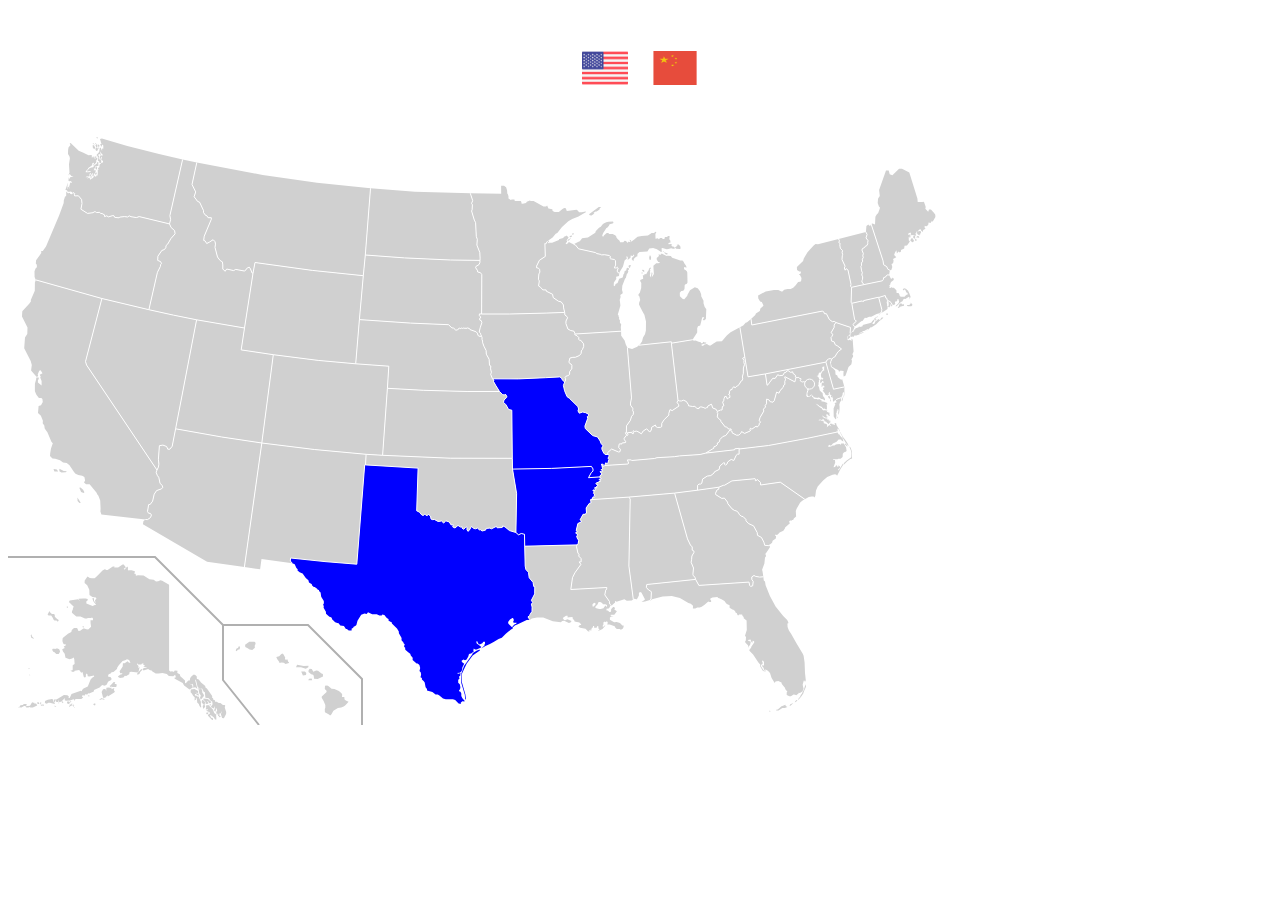
==== america.html @ b9404100 "initial commit" ====
<!DOCTYPE html>
<html lang="en">
<head>
    <meta charset="UTF-8">
    <meta http-equiv="X-UA-Compatible" content="IE=edge">
    <meta name="viewport" content="width=device-width, initial-scale=1.0">
    <title>Document</title>
    <style>
        .flag {
            height: 50px;
            width: 46px;
            margin: 10px;
        }

        .flag-container {
            text-align: center;
            padding: 25px;
        }
    </style>
</head>
<body>
    <div class="flag-container">
        <a href="america.html"><img src="united-states.png" class="flag" /></a> <a href="index.html"><img src="flag.png" class="flag" style="height: 36px;
        position: relative;
        top: -7px;" /></a>
        </div>
    <svg xmlns="http://www.w3.org/2000/svg" width="959" height="593">
        <title>Blank map of the United States, territories not included</title>
      <defs>
      <style type="text/css">
      .state {fill:#D0D0D0}                        /* default color for all states not specified below */
      .borders {stroke:#FFFFFF; stroke-width:1}    /* color and width of borders between states */
      .dccircle {display:yes}                      /* set display to yes to show the circle for the District of Columbia, or none to hide it */
      .separator1 {stroke:#B0B0B0; stroke-width:2} /* color and width of lines around Alaska and Hawaii */
      
      /* Individual states can be colored as follows:
      .ks,.mt,.pa {fill:#0000FF}
      .ca,.de {fill:#FF0000}
      In this example, Kansas, Montana and Pennsylvania are colored blue, and California and Delaware are colored red.
      Place this code in the empty space below. */
      
      .ar,.mo,.tx {fill: blue;}
      
      </style>
      </defs>
      
      <g class="state">
      
      <path class="al" d="m 643,467.4 .4,-7.3 -.9,-1.2 -1.7,-.7 -2.5,-2.8 .5,-2.9 48.8,-5.1 -.7,-2.2 -1.5,-1.5 -.5,-1.4 .6,-6.3 -2.4,-5.7 .5,-2.6 .3,-3.7 2.2,-3.8 -.2,-1.1 -1.7,-1 v -3.2 l -1.8,-1.9 -2.9,-6.1 -12.9,-45.8 -45.7,4 1.3,2 -1.3,67 4.4,33.2 .9,-.5 1.3,.1 .6,.4 .8,-.1 2,-3.8 v -2.3 l 1.1,-1.1 1.4,.5 3.4,6.4 v .9 l -3.3,2.2 3.5,-.4 4.9,-1.6 z">
      <title>Alabama</title></path>
      
      <!-- The scale of Alaska is 42% that of the contiguous United States, so its area is reduced to about 17.6%. The Islands of Four Mountains, Andreanof Islands, Rat Islands and Near Islands are not shown. -->
      <path class="ak" d="m 15.8,572 h 2.4 l .7,.7 -1,1.2 -1.9,.2 -2.5,1.3 -3.7,-.1 2.2,-.9 .3,-1.1 2.5,-.3 z m 8.3,-1.7 1.3,.5 h .9 l .5,1.2 .3,-.6 .9,.2 1.1,1.5 0,.5 -4.2,1.9 -2.4,-.1 -1,-.5 -1.1,.7 -2,0 -1.1,-1.4 4.7,-.5 z m 5.4,-.1 1,.1 .7,.7 v 1 l -1.3,.1 -.9,-1.1 z m 2.5,.3 1.3,-.1 -.1,1 -1.1,.6 z m .3,2.2 3.4,-.1 .2,1.1 -1.3,.1 -.3,-.5 -.8,.6 -.4,-.6 -.9,-.2 z m 166.3,7.6 2.1,.1 -1,1.9 -1.1,-.1 -.4,-.8 .5,-1.3 m -1.1,-2.9 .6,-1.3 -.2,-2.3 2.4,-.5 4.5,4.4 1.3,3.4 1.9,1.6 .3,5.1 -1.4,0 -1.3,-2.3 -3.1,-2.4 h -.6 l 1.1,2.8 1.7,.2 .2,2.1 -.9,.1 -4.1,-4.4 -.1,-.9 1.9,-1 0,-1 -.5,-.8 -1.6,-.6 -1.7,-1.3 1.4,.1 .5,-.4 -.6,-.9 -.6,.5 z m -3.6,-9.1 1.3,.1 2.4,2.5 -.2,.8 -.8,-.1 -.1,1.8 .5,.5 0,1.5 -.8,.3 -.4,1.2 -.8,-.4 -.4,-2.2 1.1,-1.4 -2.1,-2.2 .1,-1.2 z m 1.5,-1.5 1.9,.2 2.5,.1 3.4,3.2 -.2,.5 -1.1,.6 -1.1,-.2 -.1,-.7 -1.2,-1.6 -.3,.7 1,1.3 -.2,1.2 -.8,-.1 -1.3,.2 -.1,-1.7 -2.6,-2.8 z m -12.7,-8.9 .9,-.4 h 1.6 l .7,-.5 4.1,2.2 .1,1.5 -.5,.5 h -.8 l -1.4,-.7 1.1,1.3 1.8,0 .5,2 -.9,0 -2.2,-1.5 -1.1,-.2 .6,1.3 .1,.9 .8,-.6 1.7,1.2 1.3,-.1 -.2,.8 1.9,4.3 0,3.4 .4,2.1 -.8,.3 -1.2,-2 -.5,-1.5 -1.6,-1.6 -.2,-2.7 -.6,-1.7 h -.7 l .3,1.1 0,.5 -1.4,1 .1,-3.3 -1.6,-1.6 -1.3,-2.3 -1.2,-1.2 z m 7.2,-2.3 1.1,1.8 2.4,-.1 1,2.1 -.6,.6 2,3.2 v 1.3 l -1.2,.8 v .7 l -2,1.9 -.5,-1.4 -.1,-1.3 .6,-.7 v -1.1 l -1.5,-1.9 -.5,-3.7 -.9,-1.5 z m -56.7,-18.3 -4,4.1 v 1.6 l 2.1,-.8 .8,-1.9 2.2,-2.4 z m -31.6,16.6 0,.6 1.8,1.2 .2,-1.4 .6,.9 3.5,.1 .7,-.6 .2,-1.8 -.5,-.7 -1.4,0 0,-.8 .4,-.6 v -.4 l -1.5,-.3 -3.3,3.6 z m -8.1,6.2 1.5,5.8 h 2.1 l 2.4,-2.5 .3,1.2 6.3,-4 .7,-1 -1,-1.1 v -.7 l .5,-1.3 -.9,-.1 -2,1 0,-1.2 -2.7,-.6 -2.4,.3 -.2,3.4 -.8,-2 -1.5,-.1 -1,.6 z m -2.2,8.2 .1,-.7 2.1,-1.3 .6,.3 1.3,.2 1.3,1.2 -2.2,-.2 -.4,-.6 -1,.6 z m -5.2,3.3 -1.1,.8 1.5,1.4 .8,-.7 -.1,-1.3 z m -6.3,-7.9 1.4,.1 .4,.6 -1.8,.1 z m -13.9,11.9 v .5 l .7,.1 -.1,-.6 z m -.4,-3.2 -1,1 v .5 l .7,1.1 1,-1 -.7,-.1 z m -2,-.8 -.3,1 -1.3,.1 -.4,.2 0,1.3 -.5,.9 .6,0 .7,-.9 .8,-.1 .9,-1 .2,-1.3 z m -4.4,-2 -.2,1.8 1.4,.8 1.2,-.6 0,-1 1.7,-.3 -.1,-.6 -.9,-.2 -.7,.6 -.9,-.5 z m -4.9,-.1 1,.7 -.3,1.2 -1.4,-1.1 z m -4.2,1.3 1.4,.1 -.7,.8 z m -3.5,3 1.8,1.1 -1.7,.1 z m -25.4,-31.2 1.2,.6 -.8,.6 z m -.7,-6.3 .4,1.2 .8,-1.2 z m 24.3,-19.3 1.5,-.1 .9,.4 1.1,-.5 1.3,-.1 1.6,.8 .8,1.9 -.1,.9 -1.2,2 -2.4,-.2 -2.1,-1.8 -1,-.4 -1.1,-2 z m -21.1,-14.4 .1,1.9 2,2 v .5 l -.8,-.2 -1.7,-.8 -.3,-1.1 -.3,-1.6 z m 18.3,-23.3 v 1.2 l 1.9,1.8 h 2.3 l .6,1.1 v 1.6 l 2.1,1.9 1.8,1.2 -.1,.7 -.7,1.1 -1.4,-1.2 -2.1,.1 -.8,-.8 -.9,-2.1 -1.5,-2.2 -2.6,-.1 -1,-.7 1,-2.1 z m 16.8,-4.5 1,0 .1,1.1 h -1 z m 16.2,19.7 .9,.1 0,1.2 -1.7,-.5 z m 127.8,77.7 -1.2,.4 -.1,1.1 h 1.2 z m -157.6,-4.5 -1.3,-.4 -4.1,.6 -2.8,1.4 -.1,1.9 1.9,.7 1.5,-.9 1.7,-.1 4.7,1.4 .1,-1.3 -1.6,-1.1 z m 2.1,2.3 -.4,-1.4 1.2,.2 .1,1.4 1.8,0 .4,-2.5 .3,2.4 2.5,-.1 3.2,-3.3 .8,.1 -.7,1.3 1.4,.9 4.2,-.2 2.6,-1.2 1.4,-.1 .3,1.5 .6,-.5 .4,-1.4 5.9,.2 1.9,-1.6 -1.3,-1.1 .6,-1.2 2.6,.2 -.2,-1.2 2.5,.2 .7,-1.1 1.1,.2 4.6,-1.9 .2,-1.7 5.6,-2.4 2,-1.9 1.2,-.6 1.3,.8 2.3,-.9 1.1,-1.9 .5,-1.3 1.7,-.9 1.5,-.7 .4,-1.4 -1.1,-1.7 -2.2,-.2 -.2,-1.3 .8,-1.6 1.4,-.2 1.3,-1.5 1.9,-.1 3.4,-3.2 .4,-1.4 1.5,-2.3 3.8,-4.1 2.5,-.9 1.9,-.9 2.1,.8 1.4,2.6 -1.5,0 -1.4,-1.5 -3,2 -1.7,.1 -.2,3.1 -3.1,4.9 .6,2 2.3,0 -.6,1 -1.4,.1 -2.4,1.8 0,.9 1.9,1 3.4,-.6 1.4,-1.7 1.4,.1 3,-1.7 .5,-2.3 1.6,-.1 6.3,.8 1,-1.1 1,-4.5 -1.6,1.1 .6,-2.2 -1.6,-1.4 .8,-1.5 .1,1.5 3.4,0 .7,-1 1.6,-.1 -.3,1.7 1.9,.1 -1.9,1.3 4.1,1.1 -3.5,.4 -1.3,1.2 .9,1.4 4.6,-1.7 2.3,1.7 .7,-.9 .6,1.4 4,2.3 h 2.9 l 3.9,-.5 4.3,1.1 2,1.9 4.5,.4 1.8,-1.5 .8,2.4 -1.8,.7 1.2,1.2 7.4,3.8 1.4,2.5 5.4,4.1 3.3,-2 -.6,-2.2 -3.5,-2 3.1,1.2 .5,-.7 .9,1.3 0,2.7 2.1,-.6 2.1,1.8 -2.5,-9.8 1.2,1.3 1.4,6 2.2,2.5 2.4,-.4 1.8,3.5 h .9 l .6,5.6 3.4,.5 1.6,2.2 1.8,1.1 .4,2.8 -1.8,2.6 2.9,1.6 1.2,-2.4 -.2,3.1 -.8,.9 1.4,1.7 .7,-2.4 -.2,-1.2 .8,.2 .6,2.3 -1,1.4 .6,2.6 .5,.4 .3,-1.6 .7,.6 -.3,2 1.2,.2 -.4,.9 1.7,-.1 0,-1 h -1 l .1,-1.7 -.8,-.6 1.7,-.3 .5,-.8 0,-1.6 .5,1.3 -.6,1.8 1.2,3.9 1.8,.1 2.2,-4.2 .1,-1.9 -1.3,-4 -.1,-1.2 .5,-1.2 -.7,-.7 -1.7,.1 -2.5,-2 -1.7,0 -2,-1.4 -1.5,0 -.5,-1.6 -1.4,-.3 -.2,-1.5 -1,-.5 .1,-1.7 -5.1,-7.4 -1.8,-1.5 v -1.2 l -4.3,-3.5 -.7,-1.1 -1.6,-2 -1.9,-.6 0,-2.2 -1.2,-1.3 -1.7,-.7 -2.1,1.3 -1.6,2.1 -.4,2.4 -1.5,.1 -2.5,2.7 -.8,-.3 v -2.5 l -2.4,-2.2 -2.3,-2 -.5,-2 -2.5,-1.3 .2,-2.2 -2.8,-.1 -.7,1.1 -1.2,0 -.7,-.7 -1.2,.8 -1.8,-1.2 0,-85.8 -6.9,-4.1 -1.8,-.5 -2.2,1.1 -2.2,.1 -2.3,-1.6 -4.3,-.6 -5.8,-3.6 -5.7,-.4 -2,.5 -.2,-1.8 -1.8,-.7 1.1,-1 -.2,-.9 -3.2,-1.1 h -2.4 l -.4,.4 -.9,-.6 .1,-2.6 -.8,-.9 -2.5,2.9 -.8,-.1 v -.8 l 1.7,-.8 v -.8 l -1.9,-2.4 -1.1,-.1 -4.5,3.1 h -3.9 l .4,-.9 -1.8,-.1 -5.2,3.4 -1.8,0 -.6,-.8 -2.7,1.5 -3.6,3.7 -2.8,2.7 -1.5,1.2  -2.6,.1 -2.2,-.4 -2.3,-1.3 v 0 l -2.8,3.9 -.1,2.4 2.6,2.4 2.1,4.5 .2,5.3 2.9,2 3.4,.4 .7,.8 -1.5,2.3 .7,2.7 -1.7,-2.6 v -2.4 l -1.5,-.3 .1,1.2 .7,2.1 2.9,3.7 h -1.4 l -2.2,1.1 -6.2,-2.5 -.1,-2 1.4,-1.3 0,-1.4 -2.1,-.5 -2.3,.2 -4.8,.2 1.5,2.3 -1.9,-1.8 -8.4,1.2 -.8,1.5 4.9,4.7 -.8,1.4 -.3,2 -.7,.8 -.1,1.9 4.4,3.6 4.1,.2 4.6,1.9 h 2 l .8,-.6 3.8,.1 .1,-.8 1.2,1.1 .1,2 -2.5,-.1 .1,3.3 .5,3.2 -2.9,2.7 -1.9,-.1 -2,-.8 -1,.1 -3.1,2.1 -1.7,.2 -1.4,-2.8 -3.1,0 -2.2,2 -.5,1.8 -3.3,1.8 -5.3,4.3 -.3,3.1 .7,2.2 1,1.2 1,-.4 .9,1 -.8,.6 -1.5,.9 1.1,1.5 -2.6,1.1 .8,2.2 1.7,2.3 .8,4.1 4,1.5 2.6,-.8 1.7,-1.1 .5,2.1 .3,4.4 -1.9,1.4 0,4.4 -.6,.9 h -1.7 l 1.7,1.2 2.1,-.1 .4,-1 4.6,-.6 2,2.6 1.3,-.7 1.3,5.1 1,.5 1,-.7 .1,-2.4 .9,-1 .7,1.1 .2,1.6 1.6,.4 4.7,-1.2 .2,1.2 -2,1.1 -1.6,1.7 -2.8,7 -4.3,2 -1.4,1.5 -.3,1.4 -1,-.6 -9.3,3.3 -1.8,4.1 -1.3,-.4 .5,-1.1 -1.5,-1.4 -3.5,-.2 -5.3,3.2 -2.2,1.3 -2.3,0 -.5,2.4 z">
      <title>Alaska</title></path>
      
      <path class="az" d="m 139.6,387.6 3,-2.2 .8,-2.4 -1,-1.6 -1.8,-.2 -1.1,-1.6 1.1,-6.9 1.6,-.3 2.4,-3.2 1.6,-7 2.4,-3.6 4.8,-1.7 1.3,-1.3 -.4,-1.9 -2.3,-2.5 -1.2,-5.8 -1.4,-1.8 -1.3,-3.4 .9,-2.1 1.4,-3 .5,-2.9 -.5,-4.9 1,-13.6 3.5,-.6 3.7,1.4 1.2,2.7 h 2 l 2.4,-2.9 3.4,-17.5 46.2,8.2 40,6 -17.4,124.1 -37.3,-5.4 -64.2,-37.5 .5,-2.9 2,-1.8 z">
      <title>Arizona</title></path>
      <a href="arkansas.html">
      <path class="ar" d="m 584.2,367 .9,-2.2 1.2,.5 .7,-1 -.8,-.7 .3,-1.5 -1.1,-.9 .6,-1 -.1,-1.5 -1.1,-.1 .8,-.8 1.3,.8 .3,-1.4 -.4,-1.1 .1,-.7 2,.6 -.4,-1.5 1.6,-1.3 -.5,-.9 -1.1,.1 -.6,-.9 .9,-.9 1.6,-.2 .5,-.8 1.4,-.2 -.1,-.8 -.9,-.9 v -.5 h 1.5 l .4,-.7 -1.4,-1 -.1,-.6 -11.2,.8 2.8,-5.1 1.7,-1.5 v -2.2 l -1.6,-2.5 -39.8,2 -39.1,.7 4.1,24.4 -.7,39 2.6,2.3 2.8,-1.3 3.2,.8 .2,11.9 52.3,-1.3 1.2,-1.5 .5,-3 -1.5,-2.3 -.5,-2.2 .9,-.7 v -.8 l -1.7,-1.1 -.1,-.7 1.6,-.9 -1.2,-1.1 1.7,-7.1 3.4,-1.6 v -.8 l -1.1,-1.4 2.9,-5.4 h 1.9 l 1.5,-1.2 -.3,-5.2 3.1,-4.5 1.8,-.6 -.5,-3.1 z">
      <title>Arkansas</title></path></a>
      
      <path class="ca" d="m 69.4,365.6 3.4,5.2 -1.4,.1 -1.8,-1.9 z m 1.9,-9.8 1.8,4.1 2.6,1 .7,-.6 -1.3,-2.5 -2.6,-2.4 z m -19.9,-19 v 2.4 l 2,1.2 4.4,-.2 1,-1 -3.1,-.2 z m -5.9,.1 3.3,.5 1.4,2.2 h -3.8 z m 47.9,45.5 -1,-3 .2,-3 -.4,-7.9 -1.8,-4.8 -1.2,-1.4 -.6,-1.5 -7,-8.6 -3.6,.1 -2,-1.9 1.1,-1.8 -.7,-3.7 -2.2,-1.2 -3.9,-.6 -2.8,-1.3 -1.5,-1.9 -4.5,-6.6 -2.7,-2.2 -3.7,-.5 -3.1,-2.3 -4.7,-1.5 -2.8,-.3 -2.5,-2.5 .2,-2.8 .8,-4.8 1.8,-5.1 -1.4,-1.6 -4,-9.4 -2.7,-3.7 -.4,-3 -1.6,-2.3 .2,-2.5 -2,-5 -2.9,-2.7 .6,-7.1 2.4,-.8 1.8,-3.1 -.4,-3.2 -1,-.9 h -2.5 l -2.5,-3.3 -1.5,-3.5 v -7.5 l 1.2,-4.2 .2,-2.1 2.5,.2 -.1,1.6 -.8,.7 v 2.5 l 3.7,3.2 v -4.7 l -1.4,-3.4 .5,-1.1 -1,-1.7 2.8,-1.5 -1.9,-3 -1.4,.5 -1.5,3.8 .5,1.3 -.8,1 -.9,-.1 -5.4,-6.1 .7,-5.6 -1.1,-3.9 -6.5,-12.8 .8,-10.7 2.3,-3.6 .2,-6.4 -5.5,-11.1 .3,-5.2 6.9,-7.5 1.7,-2.4 -.1,-1.4 4,-9.2 .1,-8.4 .9,-2.5 66.1,18.6 -16.4,63.1 1.1,3.5 70.4,105 -.9,2.1 1.3,3.4 1.4,1.8 1.2,5.8 2.3,2.5 .4,1.9 -1.3,1.3 -4.8,1.7 -2.4,3.6 -1.6,7 -2.4,3.2 -1.6,.3 -1.1,6.9 1.1,1.6 1.8,.2 1,1.6 -.8,2.4 -3,2.2 -2.2,-.1 z">
      <title>California</title></path>
      
      <path class="co" d="m 374.6,323.3 -16.5,-1 -51.7,-4.8 -52.6,-6.5 11.5,-88.3 44.9,5.7 37.5,3.4 33.1,2.4 -1.4,22.1 z">
      <title>Colorado</title></path>
      
      <path class="ct" d="m 873.5,178.9 .4,-1.1 -3.2,-12.3 -.1,-.3 -14.9,3.4 v .7 l -.9,.3 -.5,-.7 -10.5,2.4 2.8,16.3 1.8,1.5 -3.5,3.4 1.7,2.2 5.4,-4.5 1.7,-1.3 h .8 l 2.4,-3.1 1.4,.1 2.9,-1.1 h 2.1 l 5.3,-2.7 2.8,-.9 1,-1 1.5,.5 z">
      <title>Connecticut</title></path>
      
      <path class="de" d="m 822.2,226.6 -1.6,.3 -1.5,1.1 -1.2,2.1 7.6,27.1 10.9,-2.3 -2.2,-7.6 -1.1,.5 -3.3,-2.6 -.5,-1.7 -1.8,-1 -.2,-3.7 -2.1,-2.2 -1.1,-.8 -1.2,-1.1 -.4,-3.2 .3,-2.1 1,-2.2 z">
      <title>Delaware</title></path>
      
      <path class="fl" d="m 751.7,445.1 -4,-.7 -1.7,-.9 -2.2,1.4 v 2.5 l 1.4,2.1 -.5,4.3 -2.1,.6 -1,-1.1 -.6,-3.2 -50.1,3.3 -3.3,-6 -48.8,5.1 -.5,2.9 2.5,2.8 1.7,.7 .9,1.2 -.4,7.3 -1.1,.6 .5,.4 1,-.3 .7,-.8 10.5,-2.7 9.2,-.5 8.1,1.9 8.5,5 2.4,.8 2.2,2 -.1,2.7 h 2.4 l 1.9,-1 2.5,.1 2,-.8 2.9,-2 3.1,-2.9 1.1,-.4 .6,.5 h 1.4 l .5,-.8 -.5,-1.2 -.6,-.6 .2,-.8 2,-1.1 5,-.4 .8,1 1,.1 2.3,1 3,1.8 1.2,1.7 1.1,1.2 2.8,1.4 v 2.4 l 2.8,1.9 1,.1 1.6,1.4 .7,1.6 1,.2 .8,2.1 .7,.6 1,-1.1 2.9,.1 .5,1.4 1.1,.9 v 1.3 l 2.9,2.2 .2,9.6 -1.8,5.8 1,1.2 -.2,3.4 -.8,1.4 .7,1.2 2.3,2.3 .3,1.5 .8,1 -.4,-1.9 1.3,-.6 .8,-3.6 -3,-1.2 .1,-.6 2.6,-.4 .9,2.6 1.1,.6 .1,-2 1.1,.3 .6,.8 -.1,.7 -2.9,4.2 -.2,1.1 -1.7,1.9 v 1.1 l 3.7,3.8 5.3,7.9 1.8,2.1 v 1.8 l 2.8,4.6 2.3,.6 .7,-1.2 -2.1,.3 -3,-4.5 .2,-1.4 1.5,-.8 v -1.5 l -.6,-1.3 .9,-.9 .4,.9 .7,.5 v 4 l -1.2,-.6 -.8,.9 1.4,1.6 1,2.6 1.2,-.6 2.3,1.2 2.1,2.2 1.6,5.1 3.1,4.8 .8,-1.3 2.8,-.5 3.2,1.3 .3,1.7 3.3,3.8 .1,1.1 2.2,2.7 -.7,.5 v 2.7 l 2.7,1.4 h 1.5 l 2.7,-1.8 1.5,.3 1.1,.4 2.3,-1.7 .2,-.7 1.2,.3 2.4,-1.7 1.3,-2.3 -.7,-3.2 -.2,-1.3 1.1,-4 .6,-.2 .6,1.6 .8,-1.8 -.8,-7.2 -.4,-10.5 -1,-6.8 -.7,-1.7 -6.6,-11.1 -5.2,-9.1 -2.2,-3.3 -1.3,-3.6 -.2,-3.4 .9,-.3 v -.9 l -1.1,-2.2 -4,-4 -7.6,-9.7 -5.7,-10.4 -4.3,-10.7 -.6,-3.7 -1.2,-1 -.5,-3.8 z m 9.2,134.5 1.7,-.1 -.7,-1 z m 7.3,-1.1 v -.7 l 1.6,-.2 3.7,-3.3 1.5,-.6 2.4,-.9 .3,1.3 1.7,.8 -2.6,1.2 h -2.4 l -3.9,2.5 z m 17.2,-7.6 -3,1.4 -1,1.3 1.1,.1 z m 3.8,-2.9 -1.1,.3 -1.4,2 1.1,-.2 1.5,-1.6 z m 8.3,-15.7 -1.7,5.6 -.8,1 -1,2.6 -1.2,1.6 -.7,1.7 -1.9,2.2 v .9 l 2.7,-2.8 2.4,-3.5 .6,-2 2.1,-4.9 z">
      <title>Florida</title></path>
      
      <path class="ga" d="m 761.8,414.1 v 1.4 l -4.2,6.2 -1.2,.2 1.5,.5 v 2 l -.9,1.1 -.6,6 -2.3,6.2 .5,2 .7,5.1 -3.6,.3 -4,-.7 -1.7,-.9 -2.2,1.4 v 2.5 l 1.4,2.1 -.5,4.3 -2.1,.6 -1,-1.1 -.6,-3.2 -50.1,3.3 -3.3,-6 -.7,-2.2 -1.5,-1.5 -.5,-1.4 .6,-6.3 -2.4,-5.7 .5,-2.6 .3,-3.7 2.2,-3.8 -.2,-1.1 -1.7,-1 v -3.2 l -1.8,-1.9 -2.9,-6.1 -12.9,-45.8 22.9,-2.9 21.4,-3 -.1,1.9 -1.9,1 -1.4,3.2 .2,1.3 6.1,3.8 2.6,-.3 3.1,4 .4,1.7 4.2,5.1 2.6,1.7 1.4,.2 2.2,1.6 1.1,2.2 2,1.6 1.8,.5 2.7,2.7 .1,1.4 2.6,2.8 5,2.3 3.6,6.7 .3,2.7 3.9,2.1 2.5,4.8 .8,3.1 4.2,.4 z">
      <title>Georgia</title></path>
      
      <!-- Hawaii is shown in the same scale as the contiguous United States. The Northwestern Hawaiian Islands are not shown. -->
      <path class="hi" d="m 317,553.7 -.2,3.2 1.7,1.9 .1,1.2 -4.8,4.5 -.1,1.2 1.9,3.2 1.7,4.2 v 2.6 l -.5,1.2 .1,3.4 4.1,2.1 1.1,1.1 1.2,-1.1 2.1,-3.6 4.5,-2.9 3.3,-.5 2.5,-1 1.7,-1.2 3.2,-3.5 -2.8,-1.1 -1.4,-1.4 .1,-1.7 -.5,-.6 h -2 l .2,-2.5 -.7,-1.2 -2.6,-2.3 -4.5,-1.9 -2.8,-.2 -3.3,-2.7 -1.2,-.6 z m -15.3,-17 -1.1,1.5 -.1,1.7 2.7,2.4 1.9,.5 .6,1 .4,3 3.6,.2 5.3,-2.6 -.1,-2.5 -1.4,-.5 -3.5,-2.6 -1.8,-.3 -2.9,1.3 -1.5,-2.7 z m -1.5,11.5 .9,-1.4 2.5,-.3 .6,1.8 z m -7,-8.7 1.7,4 3.1,-.6 .3,-2 -1.4,-1.5 z m -4.1,-6.7 -1.1,2.4 h 5 l 4.8,1.6 2.5,-1.6 .2,-1.5 -4.8,.2 z m -16,-10.6 -1.9,2.1 -2.9,.6 .8,2.2 2.2,2.8 .1,1 2.1,-.3 2.3,.1 1.7,1.2 3.5,-.8 v -.7 l -1,-.8 -.5,-2.1 -.8,-.3 -.5,1 -1.2,-1.3 .2,-1.4 -1.8,-3.3 -1.1,-.7 z m -31.8,-12.4 -4.2,2.9 .2,2.3 2.4,1.2 1.9,1.3 2.7,.4 2.6,-2.2 -.2,-1.9 .8,-1.7 v -1.4 l -1,-.9 z m -10.8,4.8 -.3,1.2 -1.9,.9 -.6,1.8 1,.8 1.1,-1.5 1.9,-.6 .4,-2.6 z">
      <title>Hawaii</title></path>
      
      <path class="id" d="m 165.3,183.1 -24.4,-5.4 8.5,-37.3 2.9,-5.8 .4,-2.1 .8,-.9 -.9,-2 -2.9,-1.2 .2,-4.2 4,-5.8 2.5,-.8 1.6,-2.3 -.1,-1.6 1.8,-1.6 3.2,-5.5 4.2,-4.8 -.5,-3.2 -3.5,-3.1 -1.6,-3.6 1.1,-4.3 -.7,-4 12.7,-56.1 14.2,3 -4.8,22 3.7,7.4 -1.6,4.8 3.6,4.8 1.9,.7 3.9,8.3 v 2.1 l 2.3,3 h .9 l 1.4,2.1 h 3.2 v 1.6 l -7.1,17 -.5,4.1 1.4,.5 1.6,2.6 2.8,-1.4 3.6,-2.4 1.9,1.9 .5,2.5 -.5,3.2 2.5,9.7 2.6,3.5 2.3,1.4 .4,3 v 4.1 l 2.3,2.3 1.6,-2.3 6.9,1.6 2.1,-1.2 9,1.7 2.8,-3.3 1.8,-.6 1.2,1.8 1.6,4.1 .9,.1 -8.5,54.8 -47.9,-8.2 z">
      <title>Idaho</title></path>
      
      <path class="il" d="m 623.5,265.9 -1,5.2 v 2 l 2.4,3.5 v .7 l -.3,.9 .9,1.9 -.3,2.4 -1.6,1.8 -1.3,4.2 -3.8,5.3 -.1,7 h -1 l .9,1.9 v .9 l -2.2,2.7 .1,1.1 1.5,2.2 -.1,.9 -3.7,.6 -.6,1.2 -1.2,-.6 -1,.5 -.4,3.3 1.7,1.8 -.4,2.4 -1.5,.3 -6.9,-3 -4,3.7 .3,1.8 h -2.8 l -1.4,-1.5 -1.8,-3.8 v -1.9 l .8,-.6 .1,-1.3 -1.7,-1.9 -.9,-2.5 -2.7,-4.1 -4.8,-1.3 -7.4,-7.1 -.4,-2.4 2.8,-7.6 -.4,-1.9 1.2,-1.1 v -1.3 l -2.8,-1.5 -3,-.7 -3.4,1.2 -1.3,-2.3 .6,-1.9 -.7,-2.4 -8.6,-8.4 -2.2,-1.5 -2.5,-5.9 -1.2,-5.4 1.4,-3.7 .7,-.7 .1,-2.3 -.7,-.9 1,-1.5 1.8,-.6 .9,-.3 1,-1.2 v -2.4 l 1.7,-2.4 .5,-.5 .1,-3.5 -.9,-1.4 -1,-.3 -1.1,-1.6 1,-4 3,-.8 h 2.4 l 4.2,-1.8 1.7,-2.2 .1,-2.4 1.1,-1.3 1.3,-3.2 -.1,-2.6 -2.8,-3.5 h -1.2 l -.9,-1.1 .2,-1.6 -1.7,-1.7 -2.5,-1.3 .5,-.6 45.9,-2.8 .1,4.6 3.4,4.6 1.2,4.1 1.6,3.2 z">
      <title>Illinois</title></path>
      
      <path class="in" d="m 629.2,214.8 -5.1,2.3 -4.7,-1.4 4.1,50.2 -1,5.2 v 2 l 2.4,3.5 v .7 l -.3,.9 .9,1.9 -.3,2.4 -1.6,1.8 -1.3,4.2 -3.8,5.3 -.1,7 h -1 l .9,1.9 1.1,.8 .6,-1 -.7,-1.7 4.6,-.5 .2,1.2 1.1,.2 .4,-.9 -.6,-1.3 .3,-.8 1.3,.8 1.7,-.4 1.7,.6 3.4,2.1 1.8,-2.8 3.5,-2.2 3,3.3 1.6,-2.1 .3,-2.7 3.8,-2.3 .2,1.3 1.9,1.2 3,-.2 1.2,-.7 .1,-3.4 2.5,-3.7 4.6,-4.4 -.1,-1.7 1.2,-3.8 2.2,1 6.7,-4.5 -.4,-1.7 -1.5,-2.1 1,-1.9 -6.6,-57.2 -.1,-1.4 -32.4,3.4 z">
      <title>Indiana</title></path>
      
      <path class="ia" d="m 556.9,183 2.1,1.6 .6,1.1 -1.6,3.3 -.1,2.5 2,5.5 2.7,1.5 3.3,.7 1.3,2.8 -.5,.6 2.5,1.3 1.7,1.7 -.2,1.6 .9,1.1 h 1.2 l 2.8,3.5 .1,2.6 -1.3,3.2 -1.1,1.3 -.1,2.4 -1.7,2.2 -4.2,1.8 h -2.4 l -3,.8 -1,4 1.1,1.6 1,.3 .9,1.4 -.1,3.5 -.5,.5 -1.7,2.4 v 2.4 l -1,1.2 -.9,.3 -1.8,.6 -1,1.5 .7,.9 -.1,2.3 -.7,.7 -1.5,-.8 -1.1,-1.1 -.6,-1.6 -1.7,-1.3 -14.3,.8 -27.2,1.2 -25.9,-.1 -1.8,-4.4 .7,-2.2 -.8,-3.3 .2,-2.9 -1.3,-.7 -.4,-6.1 -2.8,-5 -.2,-3.7 -2.2,-4.3 -1.3,-3.7 v -1.4 l -.6,-1.7 v -2.3 l -.5,-.9 -.7,-1.7 -.3,-1.3 -1.3,-1.2 1,-4.3 1.7,-5.1 -.7,-2 -1.3,-.4 -.4,-1.6 1,-.5 .1,-1.1 -1.3,-1.5 .1,-1.6 2.2,.1 h 28.2 l 36.3,-.9 18.6,-.7 z">
      <title>Iowa</title></path>
      
      <path class="ks" d="m 459.1,259.5 -43.7,-1.2 -36,-2 -4.8,67 67.7,2.9 62,.1 -.5,-48.1 -3.2,-.7 -2.6,-4.7 -2.5,-2.5 .5,-2.3 2.7,-2.6 .1,-1.2 -1.5,-2.1 -.9,1 -2,-.6 -2.9,-3 z">
      <title>Kansas</title></path>
      
      <path class="ky" d="m 692.1,322.5 -20.5,1.4 -5.2,.8 -17.4,1 -2.6,.8 -22.6,2 -.7,-.6 h -3.7 l 1.2,3.2 -.6,.9 -23.3,1.5 1,-2.7 1.4,.9 .7,-.4 1.2,-4.1 -1,-1 1,-2 .2,-.9 -1.3,-.8 -.3,-1.8 4,-3.7 6.9,3 1.5,-.3 .4,-2.4 -1.7,-1.8 .4,-3.3 1,-.5 1.2,.6 .6,-1.2 3.7,-.6 .1,-.9 -1.5,-2.2 -.1,-1.1 2.2,-2.7 0,-.9 1.1,.8 .6,-1 -.7,-1.7 4.6,-.5 .2,1.2 1.1,.2 .4,-.9 -.6,-1.3 .3,-.8 1.3,.8 1.7,-.4 1.7,.6 3.4,2.1 1.8,-2.8 3.5,-2.2 3,3.3 1.6,-2.1 .3,-2.7 3.8,-2.3 .2,1.3 1.9,1.2 3,-.2 1.2,-.7 .1,-3.4 2.5,-3.7 4.6,-4.4 -.1,-1.7 1.2,-3.8 2.2,1 6.7,-4.5 -.4,-1.7 -1.5,-2.1 1,-1.9 1.3,.5 2.2,.1 1.9,-.8 2.9,1.2 2.2,3.4 v 1 l 4.1,.7 2.3,-.2 1.9,2.1 2.2,.2 v -1 l 1.9,-.8 3,.8 1.2,.8 1.3,-.7 h .9 l .6,-1.7 3.4,-1.8 .5,.8 .8,2.9 3.5,1.4 1.2,2.1 -.1,1.1 .6,1 -.6,3.6 1.9,1.6 .8,1.1 1,.6 -.1,.9 4.4,5.6 h 1.4 l 1.5,1.8 1.2,.3 1.4,-.1 -4.9,6.6 -2.9,1 -3,3 -.4,2.2 -2.1,1.3 -.1,1.7 -1.4,1.4 -1.8,.5 -.5,1.9 -1,.4 -6.9,4.2 z m -98,11.3 -.7,-.7 .2,-1 h 1.1 l .7,.7 -.3,1 z">
      <title>Kentucky</title></path>
      
      <path class="la" d="m 602.5,472.8 -1.2,-1.8 .3,-1.3 -4.8,-6.8 .9,-4.6 1,-1.4 .1,-1.4 -36,2 1.7,-11.9 2.4,-4.8 6,-8.4 -1.8,-2.5 h 2 v -3.3 l -2.4,-2.5 .5,-1.7 -1.2,-1 -1.6,-7.1 .6,-1.4 -52.3,1.3 .5,19.9 .7,3.4 2.6,2.8 .7,5.4 3.8,4.6 .8,4.3 h 1 l -.1,7.3 -3.3,6.4 1.3,2.3 -1.3,1.5 .7,3 -.1,4.3 -2.2,3.5 -.1,.8 -1.7,1.2 1,1.8 1.2,1.1 1.6,-1.3 5.3,-.9 6.1,-.1 9.6,3.8 8,1 1.5,-1.4 1.8,-.2 4.8,2.2 1.6,-.4 1.1,-1.5 -4.2,-1.8 -2.2,1 -1.1,-.2 -1.4,-2 3.3,-2.2 1.6,-.1 v 1.7 l 1.5,-.1 3.4,-.3 .4,2.3 1.1,.4 .6,1.9 4.8,1 1.7,1.6 v .7 h -1.2 l -1.5,1.7 1.7,1.2 5.4,1 2.7,2.8 4.4,-1 -3.7,.2 -.1,-.6 2.8,-.7 .2,-1.8 1.2,-.3 v -1.4 l 1.1,.1 v 1.6 l 2.5,.1 .8,-1.9 .9,.3 .2,2.5 1.2,.2 -1.8,2 2.6,-.9 2,-1.1 2.9,-3.3 h -.7 l -1.3,1.2 -.4,-.1 -.5,-.8 .9,-1.2 v -2.3 l 1.1,-.8 .7,.7 1,-.8 1,-.1 .6,1.3 -.6,1.9 h 2.4 l 5.1,1.7 .5,1.3 1.6,1.4 2.8,.1 1.3,.7 1.8,-1 .9,-1.7 v -1.7 h -1.4 l -1.2,-1.4 -1.1,-1.1 -3.2,-.9 -2.6,.2 -4.2,-2.4 v -2.3 l 1.3,-1 2.4,.6 -3.1,-1.6 .2,-.8 h 3.6 l 2.6,-3.5 -2.6,-1.8 .8,-1.5 -1.2,-.8 h -.8 l -2,2.1 v 2.1 l -.6,.7 -1.1,-.1 -1.6,-1.4 h -1.3 v -1.5 l .6,-.7 .8,.7 1.7,-1.6 .7,-1.6 .8,-.3 z m -10.3,-2.7 1.9,1 .8,1.1 2.5,.1 1.5,.8 .2,1.4 -.4,.6 -.9,-1.5 -1.4,1.2 -.9,1.4 -2.8,.8 -1.6,.1 -3.7,-1 .1,-1.7 2,-2 1.1,-2.4 z m -4.7,1.2 v 1.1 l -1.8,2 h -1.2 v -2.2 l 1.6,-1.5 z">
      <title>Louisiana</title></path>
      
      <path class="me" d="m 875,128.7 .6,4 3.2,2 .8,2.2 2.3,1.4 1.4,-.3 1,-3 -.8,-2.9 1.6,-.9 .5,-2.8 -.6,-1.3 3.3,-1.9 -2.2,-2.3 .9,-2.4 1.4,-2.2 .5,3.2 1.6,-2 1.3,.9 1.2,-.8 v -1.7 l 3.2,-1.3 .3,-2.9 2.5,-.2 2.7,-3.7 v -.7 l -.9,-.5 -.1,-3.3 .6,-1.1 .2,1.6 1,-.5 -.2,-3.2 -.9,.3 -.1,1.2 -1.2,-1.4 .9,-1.4 .6,.1 1.1,-.4 .5,2.8 2,-.3 2.9,.7 v -1 l -1.1,-1.2 1.3,.1 .1,-2.3 .6,.8 .3,1.9 2.1,1.5 .2,-1 .9,-.2 -.3,-.8 .8,-.6 -.1,-1.6 -1.6,-.2 -2,.7 1.4,-1.6 .7,-.8 1.3,-.2 .4,1.3 1.7,1.6 .4,-2.1 2.3,-1.2 -.9,-1.3 .1,-1.7 1.1,.5 h .7 l 1.7,-1.4 .4,-2.3 2.2,.3 .1,-.7 .2,-1.6 .5,1.4 1.5,-1 2.3,-4.1 -.1,-2.2 -1.4,-2 -3,-3.2 h -1.9 l -.8,2.2 -2.9,-3 .3,-.8 v -1.5 l -1.6,-4.5 -.8,-.2 -.7,.4 h -4.8 l -.3,-3.6 -8.1,-26 -7.3,-3.7 -2.9,-.1 -6.7,6.6 -2.7,-1 -1,-3.9 h -2.7 l -6.9,19.5 .7,6.2 -1.7,2.4 -.4,4.6 1.3,3.7 .8,.2 v 1.6 l -1.6,4.5 -1.5,1.4 -1.3,2.2 -.4,7.8 -2.4,-1 -1.5,.4 z m 34.6,-24.7 -1,.8 v 1.3 l .7,-.8 .9,.8 .4,-.5 1.1,.2 -1,-.8 .4,-.8 z m -1.7,2.6 -1,1.1 .5,.4 -.1,1 h 1.1 v -1.8 z m -3,-1.6 .9,1.3 1,.5 .3,-1 v -1.8 l -1.3,-.7 -.4,1.2 z m -1,5 -1.7,-1.7 1.6,-2.4 .8,.3 .2,1.1 1,.8 v 1.1 l -1,1 z">
      <title>Maine</title></path>
      
      <path class="md" d="m 822.9,269.3 0,-1.7 h -.8 l 0,1.8 z m 11.8,-3.9 1.2,-2.2 .1,-2.5 -.6,-.6 -.7,.9 -.2,2.1 -.8,1.4 -.3,1.1 -4.6,1.6 -.7,.8 -1.3,.2 -.4,.9 -1.3,.6 -.3,-2.5 .4,-.7 -.8,-.5 .2,-1.5 -1.6,1 v -2 l 1.2,-.3 -1.9,-.4 -.7,-.8 .4,-1.3 -.8,-.6 -.7,1.6 .5,.8 -.7,.6 -1.1,.5 -2,-1 -.2,-1.2 -1,-1.1 -1.4,-1.7 1.5,-.8 -1,-.6 v -.9 l .6,-1 1.7,-.3 -1.4,-.6 -.1,-.7 -1.3,-.1 -.4,1.1 -.6,.3 .1,-3.4 1,-1 .8,.7 .1,-1.6 -1,-.9 -.9,1.1 -1,1.4 -.6,-1 .2,-2.4 .9,-1 .9,.9 1.2,-.7 -.4,-1.7 -1,1 -.9,-2.1 -.2,-1.7 1.1,-2.4 1.1,-1.4 1.4,-.2 -.5,-.8 .5,-.6 -.3,-.7 .2,-2.1 -1.5,.4 -.8,1.1 1,1.3 -2.6,3.6 -.9,-.4 -.7,.9 -.6,2.2 -1.8,.5 1.3,.6 1.3,1.3 -.2,.7 .9,1.2 -1.1,1 .5,.3 -.5,1.3 v 2.1 l -.5,1.3 .9,1.1 .7,3.4 1.3,1.4 1.6,1.4 .4,2.8 1.6,2 .4,1.4 v 1 h -.7 l -1.5,-1.2 -.4,.2 -1.2,-.2 -1.7,-1.4 -1.4,-.3 -1,.5 -1.2,-.3 -.4,.2 -1.7,-.8 -1,-1 -1,-1.3 -.6,-.2 -.8,.7 -1.6,1.3 -1.1,-.8 -.4,-2.3 .8,-2.1 -.3,-.5 .3,-.4 -.7,-1 1,-.1 1,-.9 .4,-1.8 1.7,-2.6 -2.6,-1.8 -1,1.7 -.6,-.6 h -1 l -.6,-.1 -.4,-.4 .1,-.5 -1.7,-.6 -.8,.3 -1.2,-.1 -.7,-.7 -.5,-.2 -.2,-.7 .6,-.8 v -.9 l -1.2,-.2 -1,-.9 -.9,.1 -1.6,-.3 -.9,-.4 .2,-1.6 -1,-.5 -.2,-.7 h -.7 l -.8,-1.2 .2,-1 -2.6,.4 -2.2,-1.6 -1.4,.3 -.9,1.4 h -1.3 l -1.7,2.9 -3.3,.4 -1.9,-1 -2.6,3.8 -2.2,-.3 -3.1,3.9 -.9,1.6 -1.8,1.6 -1.7,-11.4 60.5,-11.8 7.6,27.1 10.9,-2.3 0,5.3 -.1,3.1 -1,1.8 z m -13.4,-1.8 -1.3,.9 .8,1.8 1.7,.8 -.4,-1.6 z">
      <title>Maryland</title></path>
      
      <path class="ma" d="m 899.9,174.2 h 3.4 l .9,-.6 .1,-1.3 -1.9,-1.8 .4,1 -1.5,1.5 h -2.3 l .1,.8 z m -9,1.8 -1.2,-.6 1,-.8 .6,-2.1 1.2,-1 .8,-.2 .6,.9 1.1,.2 .6,-.6 .5,1.9 -1.3,.3 -2.8,.7 z m -34.9,-23.4 18.4,-3.8 1,-1.5 .3,-1.7 1.9,-.6 .5,-1.1 1.7,-1.1 1.3,.3 1.7,3.3 1,.4 1.1,-1.3 .8,1.3 v 1.1 l -3,2.4 .2,.8 -.9,1 .4,.8 -1.3,.3 .9,1.2 -.8,.7 .6,1 .9,-.2 .3,-.8 1.1,.6 h 1.8 l 2.5,2.6 .2,2.6 1.8,.1 .8,1.1 .6,2 1,.7 h 1.9 l 1.9,-.1 .8,-.9 1.6,-1.2 1.1,-.3 -1.2,-2.1 -.3,.9 -1.5,-3.6 h -.8 l -.4,.9 -1.2,-1 1.3,-1.1 1.8,.4 2.3,2.1 1.3,2.7 1.2,3.3 -1,2.8 v -1.8 l -.7,-1 -3.5,2.3 -.9,-.3 -1.6,1 -.1,1.2 -2.2,1.2 -2,2.1 -2,1.9 h -1.2 l 3.3,-3.3 .5,-1.9 -.5,-.6 -.3,-1.3 -.9,-.1 -.1,1.3 -1,1.2 h -1.2 l -.3,1.1 .4,1.2 -1.2,1.1 -1.1,-.2 -.4,1 -1.4,-3 -1.3,-1.1 -2.6,-1.3 -.6,-2.2 h -.8 l -.7,-2.6 -6.5,2 -.1,-.3 -14.9,3.4 v .7 l -.9,.3 -.5,-.7 -10.5,2.4 -.7,-1 .5,-15 z">
      <title>Massachusetts</title></path>
      
      <path class="mi" d="m 663.3,209.8 .1,1.4 21.4,-3.5 .5,-1.2 3.9,-5.9 v -4.3 l .8,-2.1 2.2,-.8 2,-7.8 1,-.5 1,.6 -.2,.6 -1.1,.8 .3,.9 .8,.4 1.9,-1.4 .4,-9.8 -1.6,-2.3 -1.2,-3.7 v -2.5 l -2.3,-4.4 v -1.8 l -1.2,-3.3 -2.3,-3 -2.9,-1 -4.8,3 -2.5,4.6 -.2,.9 -3,3.5 -1.5,-.2 -2.9,-2.8 -.1,-3.4 1.5,-1.9 2,-.2 1.2,-1.7 .2,-4 .8,-.8 1.1,-.1 .9,-1.7 -.2,-9.6 -.3,-1.3 -1.2,-1.2 -1.7,-1 -.1,-1.8 .7,-.6 1.8,.8 -.3,-1.7 -1.9,-2.7 -.7,-1.6 -1.1,-1.1 h -2.2 l -8.1,-2.9 -1.4,-1.7 -3.1,-.3 -1.2,.3 -4.4,-2.3 h -1.4 l .5,1 -2.7,-.1 .1,.6 .6,.6 -2.5,2.1 .1,1.8 1.5,2.3 1.5,.2 v .6 l -1.5,.5 -2.1,-.1 -2.8,2.5 .1,2.5 .4,5.8 -2.2,3.4 .8,-4.5 -.8,-.6 -.9,5.3 -1,-2.3 .5,-2.3 -.5,-1 .6,-1.3 -.6,-1.1 1,-1 v -1.2 l -1.3,.6 -1.3,3.1 -.7,.7 -1.3,2.4 -1.7,-.2 -.1,1.2 h -1.6 l .2,1.5 .2,2 -3,1.2 .1,1.3 1,1.7 -.1,5.2 -1.3,4.4 -1.7,2.5 1.2,1.4 .8,3.5 -1,2.5 -.2,2.1 1.7,3.4 2.5,4.9 1.2,1.9 1.6,6.9 -.1,8.8 -.9,3.9 -2,3.2 -.9,3.7 -2,3 -1.2,1 z m -95.8,-96.8 3,3.8 17,3.8 1.4,1 4,.8 .7,.5 2.8,-.2 4.9,.8 1.4,1.5 -1,1 .8,.8 3.8,.7 1.2,1.2 .1,4.4 -1.3,2.8 2,.1 1,-.8 .9,.8 -1.1,3.1 1,1.6 1.2,.3 .8,-1.8 2.9,-4.6 1.6,-6 2.3,-2 -.5,-1.6 .5,-.9 1,1.6 -.3,2.2 2.9,-2.2 .2,-2.3 2.1,.6 .8,-1.6 .7,.6 -.7,1.5 -1,.5 -1,2 1.4,1.8 1.1,-.5 -.5,-.7 1,-1.5 1.9,-1.7 h .8 l .2,-2.6 2,-1.8 7.9,-.5 1.9,-3.1 3.8,-.3 3.8,1.2 4.2,2.7 .7,-.2 -.2,-3.5 .7,-.2 4.5,1.1 1.5,-.2 2.9,-.7 1.7,.4 1.8,.1 v -1.1 l -.7,-.9 -1.5,-.2 -1.1,-.8 .5,-1.4 -.8,-.3 -2.6,.1 -.1,-1 1.1,-.8 .6,.8 .5,-1.8 -.7,-.7 .7,-.2 -1.4,-1.3 .3,-1.3 .1,-1.9 h -1.3 l -1.5,1 -1.9,.1 -.5,1.8 -1.9,.2 -.3,-1.2 -2.2,.1 -1,1.2 -.7,-.1 -.2,-.8 -2.6,.4 -.1,-4.8 1,-2 -.7,-.1 -1.8,1.1 h -2.2 l -3.8,2.7 -6.2,.3 -4.1,.8 -1.9,1.5 -1.4,1.3 -2.5,1.7 -.3,.8 -.6,-1.7 -1.3,-.6 v .6 l .7,.7 v 1.3 l -1.5,-.6 h -.6 l -.3,1.2 -2,-1.9 -1.3,-.2 -1.3,1.5 -3.2,-.1 -.5,-1.4 -2,-1.9 -1.3,-1.6 v -.7 l -1.1,-1.4 -2.6,-1.2 -3.3,-.1 -1.1,-.9 h -1.4 l -.7,.4 -2.2,2.2 -.7,1.1 -1,-.7 .2,-1 .8,-2.1 3.2,-5 .8,-.2 1.7,-1.9 .7,-1.6 3,-.6 .8,-.6 -.1,-1 -.5,-.5 -4.5,.2 -2,.5 -2.6,1.2 -1.2,1.2 -1.7,2.2 -1.8,1 -3.3,3.4 -.4,1.6 -7.4,4.6 -4,.5 -1.8,.4 -2.3,3 -1.8,.7 -4.4,2.3 z m 100.7,3.8 3.8,.1 .6,-.5 -.2,-2 -1.7,-1.8 -1.9,.1 -.1,.5 1.1,.4 -1.6,.8 -.3,1 -.6,-.6 -.4,.8 z m -75.1,-41.9 -2.3,.2 -2.7,1.9 -7.1,5.3 .8,1 1.8,.3 2.8,-2 -1.1,-.5 2.3,-1.6 h 1 l 3,-1.9 -.1,-.9 z m 41.1,62.8 v 1 l 2.1,1.6 -.2,-2.4 z m -.7,2.8 1.1,.1 v .9 h -1 z m 21.4,-21.3 v .9 l .8,-.2 v -.5 z m 4.7,3.1 -.1,-1.1 -1.6,-.2 -.6,-.4 h -.9 l -.4,.3 .9,.4 1.1,1.1 z m -18,1.2 -.1,1.1 -.3,.7 .2,2.2 .4,.3 .7,.1 .5,-.9 .1,-1.6 -.3,-.6 -.1,-1.1 z">
      <title>Michigan</title></path>
      
      <path class="mn" d="m 464.7,68.6 -1.1,2.8 .8,1.4 -.3,5.1 -.5,1.1 2.7,9.1 1.3,2.5 .7,14 1,2.7 -.4,5.8 2.9,7.4 .3,5.8 -.1,2.1 -.1,2.2 -.9,2 -3.1,1.9 -.3,1.2 1.7,2.5 .4,1.8 2.6,.6 1.5,1.9 -.2,39.5 h 28.2 l 36.3,-.9 18.6,-.7 -1.1,-4.5 -.2,-3 -2.2,-3 -2.8,-.7 -5.2,-3.6 -.6,-3.3 -6.3,-3.1 -.2,-1.3 h -3.3 l -2.2,-2.6 -2,-1.3 .7,-5.1 -.9,-1.6 .5,-5.4 1,-1.8 -.3,-2.7 -1.2,-1.3 -1.8,-.3 v -1.7 l 2.8,-5.8 5.9,-3.9 -.4,-13 .9,.4 .6,-.5 .1,-1.1 .9,-.6 1.4,1.2 .7,-.1 v 0 l -1.2,-2.2 4.3,-3.1 3.1,-3.7 1.6,-.8 4.7,-5.9 6.3,-5.8 3.9,-2.1 6.3,-2.7 7.6,-4.5 -.6,-.4 -3.7,.7 -2.8,.1 -1,-1.6 -1.4,-.9 -9.8,1.2 -1,-2.8 -1.6,-.1 -1.7,.8 -3.7,3.1 h -4.1 l -2.1,-1 -.3,-1.7 -3.9,-.8 -.6,-1.6 -.7,-1.3 -1,.9 -2.6,.1 -9.9,-5.5 h -2.9 l -.8,-.7 -3.1,1.3 -.8,1.3 -3.3,.8 -1.3,-.2 v -1.7 l -.7,-.9 h -5.9 l -.4,-1.4 h -2.6 l -1.1,.4 -2.4,-1.7 .3,-1.4 -.6,-2.4 -.7,-1.1 -.2,-3 -1,-3.1 -2.1,-1.6 h -2.9 l .1,8 -30.9,-.4 z">
      <title>Minnesota</title></path>
      
      <path class="ms" d="m 623.8,468.6 -5,.1 -2.4,-1.5 -7.9,2.5 -.9,-.7 -.5,.2 -.1,1.6 -.6,.1 -2.6,2.7 -.7,-.1 -.6,-.7 -1.2,-1.8 .3,-1.3 -4.8,-6.8 .9,-4.6 1,-1.4 .1,-1.4 -36,2 1.7,-11.9 2.4,-4.8 6,-8.4 -1.8,-2.5 h 2 v -3.3 l -2.4,-2.5 .5,-1.7 -1.2,-1 -1.6,-7.1 .6,-1.4 1.2,-1.5 .5,-3 -1.5,-2.3 -.5,-2.2 .9,-.7 v -.8 l -1.7,-1.1 -.1,-.7 1.6,-.9 -1.2,-1.1 1.7,-7.1 3.4,-1.6 v -.8 l -1.1,-1.4 2.9,-5.4 h 1.9 l 1.5,-1.2 -.3,-5.2 3.1,-4.5 1.8,-.6 -.5,-3.1 38.3,-2.6 1.3,2 -1.3,67 4.4,33.2 z">
      <title>Mississippi</title></path>
      
      <a href="missouri.html">
      <path class="mo" d="m 555.3,248.9 -1.1,-1.1 -.6,-1.6 -1.7,-1.3 -14.3,.8 -27.2,1.2 -25.9,-.1 1.3,1.3 -.3,1.4 2.1,3.7 3.9,6.3 2.9,3 2,.6 .9,-1 1.5,2.1 -.1,1.2 -2.7,2.6 -.5,2.3 2.5,2.5 2.6,4.7 3.2,.7 .5,48.1 .2,10.8 39.1,-.7 39.8,-2 1.6,2.5 v 2.2 l -1.7,1.5 -2.8,5.1 11.2,-.8 1,-2 1.2,-.5 v -.7 l -1.2,-1.1 -.6,-1 1.7,.2 .8,-.7 -1.4,-1.5 1.4,-.5 .1,-1 -.6,-1 v -1.3 l -.7,-.7 .2,-1 h 1.1 l .7,.7 -.3,1 .8,.7 .8,-1 1,-2.7 1.4,.9 .7,-.4 1.2,-4.1 -1,-1 1,-2 .2,-.9 -1.3,-.8 h -2.8 l -1.4,-1.5 -1.8,-3.8 v -1.9 l .8,-.6 .1,-1.3 -1.7,-1.9 -.9,-2.5 -2.7,-4.1 -4.8,-1.3 -7.4,-7.1 -.4,-2.4 2.8,-7.6 -.4,-1.9 1.2,-1.1 v -1.3 l -2.8,-1.5 -3,-.7 -3.4,1.2 -1.3,-2.3 .6,-1.9 -.7,-2.4 -8.6,-8.4 -2.2,-1.5 -2.5,-5.9 -1.2,-5.4 1.4,-3.7 z">
      <title>Missouri</title></path></a>
      
      <path class="mt" d="m 247,130.5 57.3,7.9 51,5.3 2,-20.7 5.2,-66.7 -53.5,-5.6 -54.3,-7.7 -65.9,-12.5 -4.8,22 3.7,7.4 -1.6,4.8 3.6,4.8 1.9,.7 3.9,8.3 v 2.1 l 2.3,3 h .9 l 1.4,2.1 h 3.2 v 1.6 l -7.1,17 -.5,4.1 1.4,.5 1.6,2.6 2.8,-1.4 3.6,-2.4 1.9,1.9 .5,2.5 -.5,3.2 2.5,9.7 2.6,3.5 2.3,1.4 .4,3 v 4.1 l 2.3,2.3 1.6,-2.3 6.9,1.6 2.1,-1.2 9,1.7 2.8,-3.3 1.8,-.6 1.2,1.8 1.6,4.1 .9,.1 z">
      <title>Montana</title></path>
      
      <path class="ne" d="m 402.5,191.1 38,1.6 3.4,3.2 1.7,.2 2.1,2 1.8,-.1 1.8,-2 1.5,.6 1,-.7 .7,.5 .9,-.4 .7,.4 .9,-.4 1,.5 1.4,-.6 2,.6 .6,1.1 6.1,2.2 1.2,1.3 .9,2.6 1.8,.7 1.5,-.2 .5,.9 v 2.3 l .6,1.7 v 1.4 l 1.3,3.7 2.2,4.3 .2,3.7 2.8,5 .4,6.1 1.3,.7 -.2,2.9 .8,3.3 -.7,2.2 1.8,4.4 1.3,1.3 -.3,1.4 2.1,3.7 3.9,6.3 h -32.4 l -43.7,-1.2 -36,-2 1.4,-22.1 -33.1,-2.4 3.7,-44.2 z">
      <title>Nebraska</title></path>
      
      <path class="nv" d="m 167.6,296.8 -3.4,17.5 -2.4,2.9 h -2 l -1.2,-2.7 -3.7,-1.4 -3.5,.6 -1,13.6 .5,4.9 -.5,2.9 -1.4,3 -70.4,-105 -1.1,-3.5 16.4,-63.1 47,11.2 24.4,5.4 23.3,4.7 z">
      <title>Nevada</title></path>
      
      <path class="nh" d="m 862.6,93.6 -1.3,.1 -1,-1.1 -1.9,1.4 -.5,6.1 1.2,2.3 -1.1,3.5 2.1,2.8 -.4,1.7 .1,1.3 -1.1,2.1 -1.4,.4 -.6,1.3 -2.1,1 -.7,1.5 1.4,3.4 -.5,2.5 .5,1.5 -1,1.9 .4,1.9 -1.3,1.9 .2,2.2 -.7,1.1 .7,4.5 .7,1.5 -.5,2.6 .9,1.8 -.2,2.5 -.5,1.3 -.1,1.4 2.1,2.6 18.4,-3.8 1,-1.5 .3,-1.7 1.9,-.6 .5,-1.1 1.7,-1.1 1.3,.3 .8,-4.8 -2.3,-1.4 -.8,-2.2 -3.2,-2 -.6,-4 -11.9,-36.8 z">
      <title>New Hampshire</title></path>
      
      <path class="nj" d="m 842.5,195.4 -14.6,-4.9 -1.8,2.5 .1,2.2 -3,5.4 1.5,1.8 -.7,2 -1,1 .5,3.6 2.7,.9 1,2.8 2.1,1.1 4.2,3.2 -3.3,2.6 -1.6,2.3 -1.8,3 -1.6,.6 -1.4,1.7 -1,2.2 -.3,2.1 .8,.9 .4,2.3 1.2,.6 2.4,1.5 1.8,.8 1.6,.8 .1,1.1 .8,.1 1.1,-1.2 .8,.4 2.1,.2 -.2,2.9 .2,2.5 1.8,-.7 1.5,-3.9 1.6,-4.8 2.9,-2.8 .6,-3.5 -.6,-1.2 1.7,-2.9 v -1.2 l -.7,-1.1 1.2,-2.7 -.3,-3.6 -.6,-8.2 -1.2,-1.4 v 1.4 l .5,.6 h -1.1 l -.6,-.4 -1.3,-.2 -.9,.6 -1.2,-1.6 .7,-1.7 v -1 l 1.7,-.7 .8,-2.1 z">
      <title>New Jersey</title></path>
      
      <path class="nm" d="m 357.5,332.9 h -.8 l -7.9,99.3 -31.8,-2.6 -34.4,-3.6 -.3,3 2,2.2 -30.8,-4.1 -1.4,10.2 -15.7,-2.2 17.4,-124.1 52.6,6.5 51.7,4.8 z">
      <title>New Mexico</title></path>
      
      <path class="ny" d="m 872.9,181.6 -1.3,.1 -.5,1 z m -30.6,22.7 .7,.6 1.3,-.3 1.1,.3 .9,-1.3 h 1.9 l 2.4,-.9 5.1,-2.1 -.5,-.5 -1.9,.8 -2,.9 .2,-.8 2.6,-1.1 .8,-1 1.2,.1 4.1,-2.3 v .7 l -4.2,3 4.5,-2.8 1.7,-2.2 1.5,-.1 4.5,-3.1 3.2,-3.1 3,-2.3 1,-1.2 -1.7,-.1 -1,1.2 -.2,.7 -.9,.7 -.8,-1.1 -1.7,1 -.1,.9 -.9,-.2 .5,-.9 -1.2,-.7 -.6,.9 .9,.3 .2,.5 -.3,.5 -1.4,2.6 h -1.9 l .9,-1.8 .9,-.6 .3,-1.7 1.4,-1.6 .9,-.8 1.5,-.7 -1.2,-.2 -.7,.9 h -.7 l -1.1,.8 -.2,1 -2.2,2.1 -.4,.9 -1.4,.9 -7.7,1.9 .2,.9 -.9,.7 -2,.3 -1,-.6 -.2,1.1 -1.1,-.4 .1,1 -1.2,-.1 -1.2,.5 -.2,1.1 h -1 l .2,1 h -.7 l .2,1 -1.8,.4 -1.5,2.3 z m -.8,-.4 -1.6,.4 v 1 l -.7,1.6 .6,.7 2.4,-2.3 -.1,-.9 z m -10.1,-95.2 -.6,1.9 1.4,.9 -.4,1.5 .5,3.2 2.2,2.3 -.4,2.2 .6,2 -.4,1 -.3,3.8 3.1,6.7 -.8,1.8 .9,2.2 .9,-1.6 1.9,1.5 3,14.2 -.5,2 1.1,1 -.5,15 .7,1 2.8,16.3 1.8,1.5 -3.5,3.4 1.7,2.2 -1.3,3.3 -1.5,1.7 -1.5,2.3 -.2,-.7 .4,-5.9 -14.6,-4.9 -1.6,-1.1 -1.9,.3 -3,-2.2 -3,-5.8 h -2 l -.4,-1.5 -1.7,-1.1 -70.5,13.9 -.8,-6 4.3,-3.9 .6,-1.7 3.9,-2.5 .6,-2.4 2.3,-2 .8,-1.1 -1.7,-3.3 -1.7,-.5 -1.8,-3 -.2,-3.2 7.6,-3.9 8.2,-1.6 h 4.4 l 3.2,1.6 .9,-.1 1.8,-1.6 3.4,-.7 h 3 l 2.6,-1.3 2.5,-2.6 2.4,-3.1 1.9,-.4 1.1,-.5 .4,-3.2 -1.4,-2.7 -1.2,-.7 2,-1.3 -.1,-1.8 h -1.5 l -2.3,-1.4 -.1,-3.1 6.2,-6.1 .7,-2.4 3.7,-6.3 5.9,-6.4 2.1,-1.7 2.5,.1 20.6,-5.2 z">
      <title>New York</title></path>
      
      <path class="nc" d="m 829,300.1 -29.1,6.1 -39.4,7.3 -29.4,3.5 v 5.2 l -1.5,-.1 -1.4,1.2 -2.4,5.2 -2.6,-1.1 -3.5,2.5 -.7,2.1 -1.5,1.2 -.8,-.8 -.1,-1.5 -.8,-.2 -4,3.3 -.6,3.4 -4.7,2.4 -.5,1.2 -3.2,2.6 -3.6,.5 -4.6,3 -.8,4.1 -1.3,.9 -1.5,-.1 -1.4,1.3 -.1,4.9 21.4,-3 4.4,-1.9 1.3,-.1 7.3,-4.3 23.2,-2.2 .4,.5 -.2,1.4 .7,.3 1.2,-1.5 3.3,3 .1,2.6 19.7,-2.8 24.5,17.1 4,-2.2 3,-.7 h 1.7 l 1.1,1.1 .8,-2 .6,-5 1.7,-3.9 5.4,-6.1 4.1,-3.5 5.4,-2.3 2.5,-.4 1.3,.4 .7,1.1 3.3,-6.6 3.3,-5.3 -.7,-.3 -4.4,6.8 -.5,-.8 2,-2.2 -.4,-1.5 -2,-.5 1,1.3 -1.2,.1 -1.2,-1.8 -1.2,2 -1.6,.2 1,-2.7 .7,-1.7 -.2,-2.9 -2.2,-.1 .9,-.9 1.1,.3 2.7,.1 .8,-.5 h 2.3 l 2,-1.9 .2,-3.2 1.3,-1.4 1.2,-.2 1.3,-1 -.5,-3.7 -2.2,-3.8 -2.7,-.2 -.9,1.6 -.5,-1 -2.7,.2 -1.2,.4 -1.9,1.2 -.3,-.4 h -.9 l -1.8,1.2 -2.6,.5 v -1.3 l .8,-1 1,.7 h 1 l 1.7,-2.1 3.7,-1.7 2,-2.2 h 2.4 l .8,1.3 1.7,.8 -.5,-1.5 -.3,-1.6 -2.8,-3.1 -.3,-1.4 -.4,1 -.9,-1.3 z m 7,31 2.7,-2.5 4.6,-3.3 v -3.7 l -.4,-3.1 -1.7,-4.2 1.5,1.4 1,3.2 .4,7.6 -1.7,.4 -3.1,2.4 -3.2,3.2 z m 1.9,-19.3 -.9,-.2 v 1 l 2.5,2.2 -.2,-1.4 z m 2.9,2.1 -1.4,-2.8 -2.2,-3.4 -2.4,-3 -2.2,-4.3 -.8,-.7 2.2,4.3 .3,1.3 3.4,5.5 1.8,2.1 z">
      <title>North Carolina</title></path>
      
      <path class="nd" d="m 464.7,68.6 -1.1,2.8 .8,1.4 -.3,5.1 -.5,1.1 2.7,9.1 1.3,2.5 .7,14 1,2.7 -.4,5.8 2.9,7.4 .3,5.8 -.1,2.1 -29.5,-.4 -46,-2.1 -39.2,-2.9 5.2,-66.7 44.5,3.4 55.3,1.6 z">
      <title>North Dakota</title></path>
      
      <path class="oh" d="m 685.7,208.8 1.9,-.4 3,1.3 2.1,.6 .7,.9 h 1 l 1,-1.5 1.3,.8 h 1.5 l -.1,1 -3.1,.5 -2,1.1 1.9,.8 1.6,-1.5 2.4,-.4 2.2,1.5 1.5,-.1 2.5,-1.7 3.6,-2.1 5.2,-.3 4.9,-5.9 3.8,-3.1 9.3,-5.1 4.9,29.9 -2.2,1.2 1.4,2.1 -.1,2.2 .6,2 -1.1,3.4 -.1,5.4 -1,3.6 .5,1.1 -.4,2.2 -1.1,.5 -2,3.3 -1.8,2 h -.6 l -1.8,1.7 -1.3,-1.2 -1.5,1.8 -.3,1.2 h -1.3 l -1.3,2.2 .1,2.1 -1,.5 1.4,1.1 v 1.9 l -1,.2 -.7,.8 -1,.5 -.6,-2.1 -1.6,-.5 -1,2.3 -.3,2.2 -1.1,1.3 1.3,3.6 -1.5,.8 -.4,3.5 h -1.5 l -3.2,1.4 -1.2,-2.1 -3.5,-1.4 -.8,-2.9 -.5,-.8 -3.4,1.8 -.6,1.7 h -.9 l -1.3,.7 -1.2,-.8 -3,-.8 -1.9,.8 v 1 l -2.2,-.2 -1.9,-2.1 -2.3,.2 -4.1,-.7 v -1 l -2.2,-3.4 -2.9,-1.2 -1.9,.8 -2.2,-.1 -1.3,-.5 -6.6,-57.2 21.4,-3.5 z">
      <title>Ohio</title></path>
      
      <path class="ok" d="m 501.5,398.6 -4.6,-3.8 -2.2,-.9 -.5,1.6 -5.1,.3 -.6,-1.5 -5,2.5 -1.6,-.7 -3.7,.3 -.6,1.7 -3.6,.9 -1.3,-1.2 -1.2,.1 -2,-1.8 -2.1,.7 -2,-.5 -1.8,-2 -2.5,4.2 -1.2,.8 -1,-1.8 .3,-2 -1.2,-.7 -2.3,2.5 -1.7,-1.2 -.1,-1.5 -1.3,.5 -2.6,-1.7 -3,2.6 -2.3,-1.1 .7,-2.1 -2.3,.1 -1.9,-3 -3.5,-1.1 -2,2.3 -2.3,-2.2 -1.4,.4 -2,.1 -3.5,-1.9 -2.3,.1 -1.2,-.7 -.5,-2.9 -2.3,-1.7 -1.1,1.5 -1.4,-1 -1.2,-.4 -1.1,1 -1.5,-.3 -2.5,-3 -2.7,-1.3 1.4,-42.7 -52.6,-3.2 .6,-10.6 16.5,1 67.7,2.9 62,.1 .2,10.8 4.1,24.4 -.7,39 z">
      <title>Oklahoma</title></path>
      
      <path class="or" d="m 93.9,166.5 47,11.2 8.5,-37.3 2.9,-5.8 .4,-2.1 .8,-.9 -.9,-2 -2.9,-1.2 .2,-4.2 4,-5.8 2.5,-.8 1.6,-2.3 -.1,-1.6 1.8,-1.6 3.2,-5.5 4.2,-4.8 -.5,-3.2 -3.5,-3.1 -1.6,-3.6 -30.3,-7.3 -2.8,1 -5.4,-.9 -1.8,-.9 -1.5,1.2 -3.3,-.4 -4.5,.5 -.9,.7 -4.2,-.4 -.8,-1.6 -1.2,-.2 -4.4,1.3 -1.6,-1.1 -2.2,.8 -.2,-1.8 -2.3,-1.2 -1.5,-.2 -1,-1.1 -3,.3 -1.2,-.8 h -1.2 l -1.2,.9 -5.5,.7 -6.6,-4.2 1.1,-5.6 -.4,-4.1 -3.2,-3.7 -3.7,.1 -.4,-1.1 .4,-1.2 -.7,-.8 -1,.1 -1.1,1.3 -1.5,-.2 -.5,-1.1 -1,-.1 -.7,.6 -2,-1.9 v 4.3 l -1.3,1.3 -1.1,3.5 -.1,2.3 -4.5,12.3 -13.2,31.3 -3.2,4.6 -1.6,-.1 .1,2.1 -5.2,7.1 -.3,3.3 1,1.3 .1,2.4 -1.2,1.1 -1.2,3 .1,5.7 1.2,2.9 z">
      <title>Oregon</title></path>
      
      <path class="pa" d="m 826.3,189.4 -1.9,.3 -3,-2.2 -3,-5.8 h -2 l -.4,-1.5 -1.7,-1.1 -70.5,13.9 -.8,-6 -4.2,3.4 -.9,.1 -2.7,3 -3.3,1.7 4.9,29.9 3.2,19.7 17.4,-2.9 60.5,-11.8 1.2,-2.1 1.5,-1.1 1.6,-.3 1.6,.6 1.4,-1.7 1.6,-.6 1.8,-3 1.6,-2.3 3.3,-2.6 -4.2,-3.2 -2.1,-1.1 -1,-2.8 -2.7,-.9 -.5,-3.6 1,-1 .7,-2 -1.5,-1.8 3,-5.4 -.1,-2.2 1.8,-2.5 z">
      <title>Pennsylvania</title></path>
      
      <path class="ri" d="m 883.2,170.7 -1.3,-1.1 -2.6,-1.3 -.6,-2.2 h -.8 l -.7,-2.6 -6.5,2 3.2,12.3 -.4,1.1 .4,1.8 5.6,-3.6 .1,-3 -.8,-.8 .4,-.6 -.1,-1.3 -.9,-.7 1.2,-.4 -.9,-1.6 1.8,.7 .3,1.4 .7,1.2 -1.4,-.8 1.1,1.7 -.3,1.2 -.6,-1.1 v 2.5 l .6,-.9 .4,.9 1.3,-1.5 -.2,-2.5 1.4,3.1 1,-.9 z m -4.7,12.2 h .9 l .5,-.6 -.8,-1.3 -.7,.7 z">
      <title>Rhode Island</title></path>
      
      <path class="sc" d="m 772.3,350.2 -19.7,2.8 -.1,-2.6 -3.3,-3 -1.2,1.5 -.7,-.3 .2,-1.4 -.4,-.5 -23.2,2.2 -7.3,4.3 -1.3,.1 -4.4,1.9 -.1,1.9 -1.9,1 -1.4,3.2 .2,1.3 6.1,3.8 2.6,-.3 3.1,4 .4,1.7 4.2,5.1 2.6,1.7 1.4,.2 2.2,1.6 1.1,2.2 2,1.6 1.8,.5 2.7,2.7 .1,1.4 2.6,2.8 5,2.3 3.6,6.7 .3,2.7 3.9,2.1 2.5,4.8 .8,3.1 4.2,.4 .8,-1.5 h .6 l 1.8,-1.5 .5,-2 3.2,-2.1 .3,-2.4 -1.2,-.9 .8,-.7 .8,.4 1.3,-.4 1.8,-2.1 3.8,-1.8 1.6,-2.4 .1,-.7 4.8,-4.4 -.1,-.5 -.9,-.8 1.1,-1.5 h .8 l .4,.5 .7,-.8 h 1.3 l .6,-1.5 2.3,-2.1 -.3,-5.4 .8,-2.3 3.6,-6.2 2.4,-2.2 2.2,-1.1 z">
      <title>South Carolina</title></path>
      
      <path class="sd" d="m 396.5,125.9 46,2.1 29.5,.4 -.1,2.2 -.9,2 -3.1,1.9 -.3,1.2 1.7,2.5 .4,1.8 2.6,.6 1.5,1.9 -.2,39.5 -2.2,-.1 -.1,1.6 1.3,1.5 -.1,1.1 -1,.5 .4,1.6 1.3,.4 .7,2 -1.7,5.1 -1,4.3 1.3,1.2 .3,1.3 .7,1.7 -1.5,.2 -1.8,-.7 -.9,-2.6 -1.2,-1.3 -6.1,-2.2 -.6,-1.1 -2,-.6 -1.4,.6 -1,-.5 -.9,.4 -.7,-.4 -.9,.4 -.7,-.5 -1,.7 -1.5,-.6 -1.8,2 -1.8,.1 -2.1,-2 -1.7,-.2 -3.4,-3.2 -38,-1.6 -51.1,-3.5 3.9,-43.9 2,-20.7 z">
      <title>South Dakota</title></path>
      
      <path class="tn" d="m 620.9,365.1 45.7,-4 22.9,-2.9 .1,-4.9 1.4,-1.3 1.5,.1 1.3,-.9 .8,-4.1 4.6,-3 3.6,-.5 3.2,-2.6 .5,-1.2 4.7,-2.4 .6,-3.4 4,-3.3 .8,.2 .1,1.5 .8,.8 1.5,-1.2 .7,-2.1 3.5,-2.5 2.6,1.1 2.4,-5.2 1.4,-1.2 1.5,.1 0,-5.2 .3,-.7 -4.6,.5 -.2,1 -28.9,3.3 -5.6,1.4 -20.5,1.4 -5.2,.8 -17.4,1 -2.6,.8 -22.6,2 -.7,-.6 h -3.7 l 1.2,3.2 -.6,.9 -23.3,1.5 -.8,1 -.8,-.7 h -1 v 1.3 l .6,1 -.1,1 -1.4,.5 1.4,1.5 -.8,.7 -1.7,-.2 .6,1 1.2,1.1 v .7 l -1.2,.5 -1,2 .1,.6 1.4,1 -.4,.7 h -1.5 v .5 l .9,.9 .1,.8 -1.4,.2 -.5,.8 -1.6,.2 -.9,.9 .6,.9 1.1,-.1 .5,.9 -1.6,1.3 .4,1.5 -2,-.6 -.1,.7 .4,1.1 -.3,1.4 -1.3,-.8 -.8,.8 1.1,.1 .1,1.5 -.6,1 1.1,.9 -.3,1.5 .8,.7 -.7,1 -1.2,-.5 -.9,2.2 -1.6,.7 z">
      <title>Tennessee</title></path>
      
      <a href="texas.html">
      <path class="tx" d="m 282.3,429 .3,-3 34.4,3.6 31.8,2.6 7.9,-99.3 .8,0 52.6,3.2 -1.4,42.7 2.7,1.3 2.5,3 1.5,.3 1.1,-1 1.2,.4 1.4,1 1.1,-1.5 2.3,1.7 .5,2.9 1.2,.7 2.3,-.1 3.5,1.9 2,-.1 1.4,-.4 2.3,2.2 2,-2.3 3.5,1.1 1.9,3 2.3,-.1 -.7,2.1 2.3,1.1 3,-2.6 2.6,1.7 1.3,-.5 .1,1.5 1.7,1.2 2.3,-2.5 1.2,.7 -.3,2 1,1.8 1.2,-.8 2.5,-4.2 1.8,2 2,.5 2.1,-.7 2,1.8 1.2,-.1 1.3,1.2 3.6,-.9 .6,-1.7 3.7,-.3 1.6,.7 5,-2.5 .6,1.5 5.1,-.3 .5,-1.6 2.2,.9 4.6,3.8 6.4,1.9 2.6,2.3 2.8,-1.3 3.2,.8 .2,11.9 .5,19.9 .7,3.4 2.6,2.8 .7,5.4 3.8,4.6 .8,4.3 h 1 l -.1,7.3 -3.3,6.4 1.3,2.3 -1.3,1.5 .7,3 -.1,4.3 -2.2,3.5 -.1,.8 -1.7,1.2 1,1.8 1.2,1.1 -3.5,.3 -8.4,3.9 -3.5,1.4 -1.8,1.8 -.7,-.5 2.1,-2.3 1.8,-.7 .5,-.9 -2.9,-.1 -.7,-.8 .8,-2 -.9,-1.8 h -.6 l -2.4,1.3 -1.9,2.6 .3,1.7 3.3,3.4 1.3,.3 v .8 l -2.3,1.6 -4.9,4 -4,3.9 -3.2,1.4 -5,3 -3.7,2 -4.5,1.9 -4.1,2.5 3.2,-3 v -1.1 l .6,-.8 -.2,-1.8 -1.5,-.1 -1.1,1.5 -2.6,1.3 -1.8,-1.2 -.3,-1.7 h -1.5 l .8,2.2 1.4,.7 1.2,.9 1.8,1.6 -.7,.8 -3.9,1.7 -1.7,.1 -1.2,-1.2 -.5,2.1 .5,1.1 -2.7,2 -1.5,.2 -.8,.7 -.4,1.7 -1.8,3.3 -1.6,.7 -1.6,-.6 -1.8,1.1 .3,1.4 1.3,.8 1,.8 -1.8,3.5 -.3,2.8 -1,1.7 -1.4,1 -2.9,.4 1.8,.6 1.9,-.6 -.4,3.2 -1.1,-.1 .2,1.2 .3,1.4 -1.3,.9 v 3.1 l 1.6,1.4 .6,3.1 -.4,2.2 -1,.4 .4,1.5 1.1,.4 .8,1.7 v 2.6 l 1.1,2.1 2.2,2.6 -.1,.7 -2.2,-.2 -1.6,1.4 .2,1.4 -.9,-.3 -1.4,-.2 -3.4,-3.7 -2.3,-.6 h -7.1 l -2.8,-.8 -3.6,-3 -1.7,-1 -2.1,.1 -3.2,-2.6 -5.4,-1.6 v -1.3 l -1.4,-1.8 -.9,-4.7 -1.1,-1.7 -1.7,-1.4 v -1.6 l -1.4,-.6 .6,-2.6 -.3,-2.2 -1.3,-1.4 .7,-3 -.8,-3.2 -1.7,-1.4 h -1.1 l -4,-3.5 .1,-1.9 -.8,-1.7 -.8,-.2 -.9,-2.4 -2,-1.6 -2.9,-2.5 -.2,-2.1 -1,-.7 .2,-1.6 .5,-.7 -1.4,-1.5 .1,-.7 -2,-2.2 .1,-2.1 -2.7,-4.9 -.1,-1.7 -1.8,-3.1 -5.1,-4.8 v -1.1 l -3.3,-1.7 -.1,-1.8 -1.2,-.4 v -.7 l -.8,-.2 -2.1,-2.8 h -.8 l -.7,-.6 -1.3,1.1 h -2.2 l -2.6,-1.1 h -4.6 l -4.2,-2.1 -1.3,1.9 -2.2,-.6 -3.3,1.2 -1.7,2.8 -2,3.2 -1.1,4.4 -1.4,1.2 -1.1,.1 -.9,1.6 -1.3,.6 -.1,1.8 -2.9,.1 -1.8,-1.5 h -1 l -2,-2.9 -3.6,-.5 -1.7,-2.3 -1.3,-.2 -2.1,-.8 -3.4,-3.4 .2,-.8 -1.6,-1.2 -1,-.1 -3.4,-3.1 -.1,-2 -2.3,-4 .2,-1.6 -.7,-1.3 .8,-1.5 -.1,-2.4 -2.6,-4.1 -.6,-4.2 -1.6,-1.6 v -1 l -1.2,-.2 -.7,-1.1 -2.4,-1.7 -.9,-.1 -1.9,-1.6 v -1.1 l -2.9,-1.8 -.6,-2.1 -2.6,-2.3 -3.2,-4.4 -3,-1.3 -2.1,-1.8 .2,-1.2 -1.3,-1.4 -1.7,-3.7 -2.4,-1 z m 174.9,138.3 .8,.1 -.6,-4.8 -3.5,-12.3 -.2,-8.1 4.9,-10.5 6.1,-8.2 7.2,-5.1 v -.7 h -.8 l -2.6,1 -3.6,2.3 -.7,1.5 -8.2,11.6 -2.8,7.9 v 8.8 l 3.6,12 z">
      <title>Texas</title></path></a>
      
      <path class="ut" d="m 233.2,217.9 3.3,-21.9 -47.9,-8.2 -21,109 46.2,8.2 40,6 11.5,-88.3 z">
      <title>Utah</title></path>
      
      <path class="vt" d="m 859.1,102.4 -1.1,3.5 2.1,2.8 -.4,1.7 .1,1.3 -1.1,2.1 -1.4,.4 -.6,1.3 -2.1,1 -.7,1.5 1.4,3.4 -.5,2.5 .5,1.5 -1,1.9 .4,1.9 -1.3,1.9 .2,2.2 -.7,1.1 .7,4.5 .7,1.5 -.5,2.6 .9,1.8 -.2,2.5 -.5,1.3 -.1,1.4 2.1,2.6 -12.4,2.7 -1.1,-1 .5,-2 -3,-14.2 -1.9,-1.5 -.9,1.6 -.9,-2.2 .8,-1.8 -3.1,-6.7 .3,-3.8 .4,-1 -.6,-2 .4,-2.2 -2.2,-2.3 -.5,-3.2 .4,-1.5 -1.4,-.9 .6,-1.9 -.8,-1.7 27.3,-6.9 z">
      <title>Vermont</title></path>
      
      <path class="va" d="m 834.7,265.4 -1.1,2.8 .5,1.1 .4,-1.1 .8,-3.1 z m -34.6,-7 -.7,-1 1,-.1 1,-.9 .4,-1.8 -.2,-.5 .1,-.5 -.3,-.7 -.6,-.5 -.4,-.1 -.5,-.4 -.6,-.6 h -1 l -.6,-.1 -.4,-.4 .1,-.5 -1.7,-.6 -.8,.3 -1.2,-.1 -.7,-.7 -.5,-.2 -.2,-.7 .6,-.8 v -.9 l -1.2,-.2 -1,-.9 -.9,.1 -1.6,-.3 -.4,.7 -.4,1.6 -.5,2.3 -10,-5.2 -.2,.9 .9,1.6 -.8,2.3 .1,2.9 -1.2,.8 -.5,2.1 -.9,.8 -1.4,1.8 -.9,.8 -1,2.5 -2.4,-1.1 -2.3,8.5 -1.3,1.6 -2.8,-.5 -1.3,-1.9 -2.3,-.7 -.1,4.7 -1.4,1.7 .4,1.5 -2.1,2.2 .4,1.9 -3.7,6.3 -1,3.3 1.5,1.2 -1.5,1.9 .1,1.4 -2.3,2 -.7,-1.1 -4.3,3.1 -1.5,-1 -.6,1.4 .8,.5 -.5,.9 -5.5,2.4 -3,-1.8 -.8,1.7 -1.9,1.8 -2.3,.1 -4.4,-2.3 -.1,-1.5 -1.5,-.7 .8,-1.2 -.7,-.6 -4.9,6.6 -2.9,1 -3,3 -.4,2.2 -2.1,1.3 -.1,1.7 -1.4,1.4 -1.8,.5 -.5,1.9 -1,.4 -6.9,4.2 28.9,-3.3 .2,-1 4.6,-.5 -.3,.7 29.4,-3.5 39.4,-7.3 29.1,-6.1 -.6,-1.2 .4,-.1 .9,.9 -.1,-1.4 -.3,-1.9 1.6,1.2 .9,2.1 v -1.3 l -3.4,-5.5 v -1.2 l -.7,-.8 -1.3,.7 .5,1.4 h -.8 l -.4,-1 -.6,.9 -.9,-1.1 -2.1,-.1 -.2,.7 1.5,2.1 -1.4,-.7 -.5,-1 -.4,.8 -.8,.1 -1.5,1.7 .3,-1.6 v -1.4 l -1.5,-.7 -1.8,-.5 -.2,-1.7 -.6,-1.3 -.6,1.1 -1.7,-1 -2,.3 .2,-.9 1.5,-.2 .9,.5 1.7,-.8 .9,.4 .5,1 v .7 l 1.9,.4 .3,.9 .9,.4 .9,1.2 1.4,-1.6 h .6 l -.1,-2.1 -1.3,1 -.6,-.9 1.5,-.2 -1.2,-.9 -1.2,.6 -.1,-1.7 -1.7,.2 -2.2,-1.1 -1.8,-2.2 3.6,2.2 .9,.3 1.7,-.8 -1.7,-.9 .6,-.6 -1,-.5 .8,-.2 -.3,-.9 1.1,.9 .4,-.8 .4,1.3 1.2,.8 .6,-.5 -.5,-.6 -.1,-2.5 -1.1,-.1 -1.6,-.8 .9,-1.1 -2,-.1 -.4,-.5 -1.4,.6 -1.4,-.8 -.5,-1.2 -2.1,-1.2 -2.1,-1.8 -2.2,-1.9 3,1.3 .9,1.2 2.1,.7 2.3,2.5 .2,-1.7 .6,1.3 2.3,.5 v -4 l -.8,-1.1 1.1,.4 .1,-1.6 -3.1,-1.4 -1.6,-.2 -1.3,-.2 .3,-1.2 -1.5,-.3 -.1,-.6 h -1.8 l -.2,.8 -.7,-1 h -2.7 l -1,-.4 -.2,-1 -1.2,-.6 -.4,-1.5 -.6,-.4 -.7,1.1 -.9,.2 -.9,.7 h -1.5 l -.9,-1.3 .4,-3.1 .5,-2.4 .6,.5 z m 21.9,11.6 .9,-.1 0,-.6 -.8,.1 z m 7.5,14.2 -1,2.7 1.2,-1.3 z m -1.8,-15.3 .7,.3 -.2,1.9 -.5,-.5 -1.3,1 1,.4 -1.8,4.4 .1,8.1 1.9,3.1 .5,-1.5 .4,-2.7 -.3,-2.3 .7,-.9 -.2,-1.4 1.2,-.6 -.6,-.5 .5,-.7 .8,1.1 -.2,1.1 -.4,3.9 1.1,-2.2 .4,-3.1 .1,-3 -.3,-2 .6,-2.3 1.1,-1.8 .1,-2.2 .3,-.9 -4.6,1.6 -.7,.8 z">
      <title>Virginia</title></path>
      
      <path class="wa" d="m 161.9,83.6 .7,4 -1.1,4.3 -30.3,-7.3 -2.8,1 -5.4,-.9 -1.8,-.9 -1.5,1.2 -3.3,-.4 -4.5,.5 -.9,.7 -4.2,-.4 -.8,-1.6 -1.2,-.2 -4.4,1.3 -1.6,-1.1 -2.2,.8 -.2,-1.8 -2.3,-1.2 -1.5,-.2 -1,-1.1 -3,.3 -1.2,-.8 h -1.2 l -1.2,.9 -5.5,.7 -6.6,-4.2 1.1,-5.6 -.4,-4.1 -3.2,-3.7 -3.7,.1 -.4,-1.1 .4,-1.2 -.7,-.8 -1,.1 -2.1,-1.5 -1.2,.4 -2,-.1 -.7,-1.5 -1.6,-.3 2.5,-7.5 -.7,6 .5,.5 v -2 l .8,-.2 1.1,2.3 -.5,-2.2 1.2,-4.2 1.8,.4 -1.1,-2 -1,.3 -1.5,-.4 .2,-4.2 .2,1.5 .9,.5 .6,-1.6 h 3.2 l -2.2,-1.2 -1.7,-1.9 -1.4,1.6 1.2,-3.1 -.3,-4.6 -.2,-3.6 .9,-6.1 -.5,-2 -1.4,-2.1 .1,-4 .4,-2.7 2,-2.3 -.7,-1.4 .2,-.6 .9,.1 7.8,7.6 4.7,1.9 5.1,2.5 3.2,-.1 .2,3 1,-1.6 h .7 l .6,2.7 .5,-2.6 1.4,-.2 .5,.7 -1.1,.6 .1,1.6 .7,-1.5 h 1.1 l -.4,2.6 -1.1,-.8 .4,1.4 -.1,1.5 -.8,.7 -2.5,2.9 1.2,-3.4 -1.6,.4 -.4,2.1 -3.8,2.8 -.4,1 -2.1,2.2 -.1,1 h 2.2 l 2.4,-.2 .5,-.9 -3.9,.5 v -.6 l 2.6,-2.8 1.8,-.8 1.9,-.2 1,-1.6 3,-2.3 v -1.4 h 1.1 l .1,4 h -1.5 l -.6,.8 -1.1,-.9 .3,1.1 v 1.7 l -.7,.7 -.3,-1.6 -.8,.8 .7,.6 -.9,1.1 h 1.3 l .7,-.5 .1,2 -1,1.9 -.9,1 -.1,1.8 -1,-.2 -.2,-1.4 .9,-1.1 -.8,-.5 -.8,.7 -.7,2.2 -.8,.9 -.1,-2 .8,-1.1 -.2,-1.1 -1.2,1.2 .1,2.2 -.6,.4 -2.1,-.4 -1.3,1.2 2.2,-.6 -.2,2.2 1,-1.8 .4,1.4 .5,-1 .7,1.8 h .7 l .7,-.8 .6,-.1 2,-1.9 .2,-1.2 .8,.6 .3,.9 .7,-.3 .1,-1.2 h 1.3 l .2,-2.9 -.1,-2.7 .9,.3 -.7,-2.1 1.4,-.8 .2,-2.4 2.3,-2.2 1,.1 .3,-1.4 -1.2,-1.4 -.1,-3.5 -.8,.9 .7,2.9 -.6,.1 -.6,-1.9 -.6,-.5 .3,-2.3 1.8,-.1 .3,.7 .3,-1.6 -1.6,-1.7 -.6,-1.6 -.2,2 .9,1.1 -.7,.4 -1,-.8 -1.8,1.3 1.5,.5 .2,2.4 -.3,1.8 .9,-1.3 1.4,2.3 -.4,1.9 h -1.5 v -1.2 l -1.5,-1.2 .5,-3 -1.9,-2.6 2.7,-3 .6,-4.1 h .9 l 1.4,3.2 v -2.6 l 1.2,.3 v -3.3 l -.9,-.8 -1.2,2.5 -1,-3 1.3,-.1 -1.5,-4.9 1.9,-.6 25.4,7.5 31.7,8 23.6,5.5 z m -78.7,-39.4 h .5 l .1,.8 -.5,.3 .1,.6 -.7,.4 -.2,-.9 .5,-.4 z m 5,-4.3 -1.2,1.9 -.1,.8 .4,.2 .5,-.6 1.1,.1 z m -.4,-21.6 .5,.6 1.3,-.3 .2,-1 1.2,-1.8 -1,-.4 -.7,1.6 -.1,-1.6 -1.1,.2 -.7,1.4 z m 3.2,-5.5 .7,1.5 -.9,.2 -.8,.4 -.2,-2.4 z m -2.7,-1.6 -1.1,-.2 .5,1.4 z m -1,2.5 .8,.4 -.4,1.1 1.7,-.5 -.2,-2.2 -.9,-.2 z m -2.7,-.4 .3,2.7 1.6,1.3 .6,-1.9 -1.1,-2.2 z m 1.9,-1.1 -1.1,-1 -.9,.1 1.8,1.5 z m 3.2,-7 h -1.2 v .8 l 1.2,.6 z m -.9,32.5 .4,-2.7 h -1.1 l -.2,1.9 z">
      <title>Washington</title></path>
      
      <path class="wv" d="m 723.4,297.5 -.8,1.2 1.5,.7 .1,1.5 4.4,2.3 2.3,-.1 1.9,-1.8 .8,-1.7 3,1.8 5.5,-2.4 .5,-.9 -.8,-.5 .6,-1.4 1.5,1 4.3,-3.1 .7,1.1 2.3,-2 -.1,-1.4 1.5,-1.9 -1.5,-1.2 1,-3.3 3.7,-6.3 -.4,-1.9 2.1,-2.2 -.4,-1.5 1.4,-1.7 .1,-4.7 2.3,.7 1.3,1.9 2.8,.5 1.3,-1.6 2.3,-8.5 2.4,1.1 1,-2.5 .9,-.8 1.4,-1.8 .9,-.8 .5,-2.1 1.2,-.8 -.1,-2.9 .8,-2.3 -.9,-1.6 .2,-.9 10,5.2 .5,-2.3 .4,-1.6 .4,-.7 -.9,-.4 .2,-1.6 -1,-.5 -.2,-.7 h -.7 l -.8,-1.2 .2,-1 -2.6,.4 -2.2,-1.6 -1.4,.3 -.9,1.4 h -1.3 l -1.7,2.9 -3.3,.4 -1.9,-1 -2.6,3.8 -2.2,-.3 -3.1,3.9 -.9,1.6 -1.8,1.6 -1.7,-11.4 -17.4,2.9 -3.2,-19.7 -2.2,1.2 1.4,2.1 -.1,2.2 .6,2 -1.1,3.4 -.1,5.4 -1,3.6 .5,1.1 -.4,2.2 -1.1,.5 -2,3.3 -1.8,2 h -.6 l -1.8,1.7 -1.3,-1.2 -1.5,1.8 -.3,1.2 h -1.3 l -1.3,2.2 .1,2.1 -1,.5 1.4,1.1 v 1.9 l -1,.2 -.7,.8 -1,.5 -.6,-2.1 -1.6,-.5 -1,2.3 -.3,2.2 -1.1,1.3 1.3,3.6 -1.5,.8 -.4,3.5 h -1.5 l -3.2,1.4 -.1,1.1 .6,1 -.6,3.6 1.9,1.6 .8,1.1 1,.6 -.1,.9 4.4,5.6 h 1.4 l 1.5,1.8 1.2,.3 1.4,-.1 z">
      <title>West Virginia</title></path>
      
      <path class="wi" d="m 611,144 -2.9,.8 .2,2.3 -2.4,3.4 -.2,3.1 .6,.7 .8,-.7 .5,-1.6 2,-1.1 1.6,-4.2 3.5,-1.1 .8,-3.3 .7,-.9 .4,-2.1 1.8,-1.1 v -1.5 l 1,-.9 1.4,.1 v 2 l -1,.1 .5,1.2 -.7,2.2 -.6,.1 -1.2,4.5 -.7,.5 -2.8,7.2 -.3,4.2 .6,2 .1,1.3 -2.4,1.9 .3,1.9 -.9,3.1 .3,1.6 .4,3.7 -1.1,4.1 -1.5,5 1,1.5 -.3,.3 .8,1.7 -.5,1.1 1.1,.9 v 2.7 l 1.3,1.5 -.4,3 .3,4 -45.9,2.8 -1.3,-2.8 -3.3,-.7 -2.7,-1.5 -2,-5.5 .1,-2.5 1.6,-3.3 -.6,-1.1 -2.1,-1.6 -.2,-2.6 -1.1,-4.5 -.2,-3 -2.2,-3 -2.8,-.7 -5.2,-3.6 -.6,-3.3 -6.3,-3.1 -.2,-1.3 h -3.3 l -2.2,-2.6 -2,-1.3 .7,-5.1 -.9,-1.6 .5,-5.4 1,-1.8 -.3,-2.7 -1.2,-1.3 -1.8,-.3 v -1.7 l 2.8,-5.8 5.9,-3.9 -.4,-13 .9,.4 .6,-.5 .1,-1.1 .9,-.6 1.4,1.2 .7,-.1 h 2.6 l 6.8,-2.6 .3,-1 h 1.2 l .7,-1.2 .4,.8 1.8,-.9 1.8,-1.7 .3,.5 1,-1 2.2,1.6 -.8,1.6 -1.2,1.4 .5,1.5 -1.4,1.6 .4,.9 2.3,-1.1 v -1.4 l 3.3,1.9 1.9,.7 1.9,.7 3,3.8 17,3.8 1.4,1 4,.8 .7,.5 2.8,-.2 4.9,.8 1.4,1.5 -1,1 .8,.8 3.8,.7 1.2,1.2 .1,4.4 -1.3,2.8 2,.1 1,-.8 .9,.8 -1.1,3.1 1,1.6 1.2,.3 z m -49.5,-37.3 -.5,.1 -1.5,1.6 .2,.5 1.5,-.6 v -.6 l .9,-.3 z m 1.6,-1.1 -1,.3 -.2,.7 .9,-.1 z m -1.3,-1.6 -.2,.9 h 1.7 l .6,-.4 .1,-1 z m 2.8,-3 -.3,1.9 1.2,-.5 .1,-1.4 z m 58.3,31.9 -2,.3 -.4,1.3 1.3,1.7 z">
      <title>Wisconsin</title></path>
      
      <path class="wy" d="m 355.3,143.7 -51,-5.3 -57.3,-7.9 -2,10.7 -8.5,54.8 -3.3,21.9 32.1,4.8 44.9,5.7 37.5,3.4 3.7,-44.2 z">
      <title>Wyoming</title></path>
      
      <path class="dc" d="m 803.5,252 -2.6,-1.8 -1,1.7 .5,.4 .4,.1 .6,.5 .3,.7 -.1,.5 .2,.5 z">
      <title>District of Columbia</title></path>
      
      </g>
      
      <g class="borders" fill="none">
      <path class="al-fl" d="m 687.6,447.4 -48.8,5.1 -.5,2.9 2.5,2.8 1.7,.7 .9,1.2 -.4,7.3 -1.1,.6"/>
      <path class="al-ga" d="m 666.6,361.1 12.9,45.8 2.9,6.1 1.8,1.9 v 3.2 l 1.7,1 .2,1.1 -2.2,3.8 -.3,3.7 -.5,2.6 2.4,5.7 -.6,6.3 .5,1.4 1.5,1.5 .7,2.2"/>
      <path class="al-ms" d="m 620.9,365.1 1.3,2 -1.3,67 4.4,33.2"/>
      <path class="al-tn" d="m 620.9,365.1 45.7,-4"/>
      <path class="ar-la" d="m 516.7,414.2 52.3,-1.3"/>
      <path class="ar-mo" d="m 591.7,344.9 -11.2,.8 2.8,-5.1 1.7,-1.5 v -2.2 l -1.6,-2.5 -39.8,2 -39.1,.7"/>
      <path class="ar-ms" d="m 569,412.9 1.2,-1.5 .5,-3 -1.5,-2.3 -.5,-2.2 .9,-.7 v -.8 l -1.7,-1.1 -.1,-.7 1.6,-.9 -1.2,-1.1 1.7,-7.1 3.4,-1.6 0,-.8 -1.1,-1.4 2.9,-5.4 h 1.9 l 1.5,-1.2 -.3,-5.2 3.1,-4.5 1.8,-.6 -.5,-3.1"/>
      <path class="ar-ok" d="m 507.9,400.5 .7,-39 -4.1,-24.4"/>
      <path class="ar-tn" d="m 582.6,367.7 1.6,-.7 .9,-2.2 1.2,.5 .7,-1 -.8,-.7 .3,-1.5 -1.1,-.9 .6,-1 -.1,-1.5 -1.1,-.1 .8,-.8 1.3,.8 .3,-1.4 -.4,-1.1 .1,-.7 2,.6 -.4,-1.5 1.6,-1.3 -.5,-.9 -1.1,.1 -.6,-.9 .9,-.9 1.6,-.2 .5,-.8 1.4,-.2 -.1,-.8 -.9,-.9 0,-.5 h 1.5 l .4,-.7 -1.4,-1 -.1,-.6"/>
      <path class="ar-tx" d="m 507.9,400.5 2.6,2.3 2.8,-1.3 3.2,.8 .2,11.9"/>
      <path class="az-ca" d="m 149,338.1 -.9,2.1 1.3,3.4 1.4,1.8 1.2,5.8 2.3,2.5 .4,1.9 -1.3,1.3 -4.8,1.7 -2.4,3.6 -1.6,7 -2.4,3.2 -1.6,.3 -1.1,6.9 1.1,1.6 1.8,.2 1,1.6 -.8,2.4 -3,2.2 -2.2,-.1"/>
      <path class="az-nm" d="m 253.8,311 -17.4,124.1"/>
      <path class="az-nv" d="m 167.6,296.8 -3.4,17.5 -2.4,2.9 h -2 l -1.2,-2.7 -3.7,-1.4 -3.5,.6 -1,13.6 .5,4.9 -.5,2.9 -1.4,3"/>
      <path class="az-ut" d="m 167.6,296.8 46.2,8.2 40,6"/>
      <path class="ca-nv" d="m 93.9,166.5 -16.4,63.1 1.1,3.5 70.4,105"/>
      <path class="ca-or" d="m 27.8,147.9 66.1,18.6"/>
      <path class="co-ks" d="m 379.4,256.3 -4.8,67"/>
      <path class="co-ne" d="m 347.7,231.8 33.1,2.4 -1.4,22.1"/>
      <path class="co-nm" d="m 253.8,311 52.6,6.5 51.7,4.8"/>
      <path class="co-ok" d="m 358.1,322.3 16.5,1"/>
      <path class="co-ut" d="m 265.3,222.7 -11.5,88.3"/>
      <path class="co-wy" d="m 265.3,222.7 44.9,5.7 37.5,3.4"/>
      <path class="ct-ma" d="m 843.8,171.3 10.5,-2.4 .5,.7 .9,-.3 0,-.7 14.9,-3.4 .1,.3"/>
      <path class="ct-ny" d="m 846.6,194.7 -1.7,-2.2 3.5,-3.4 -1.8,-1.5 -2.8,-16.3"/>
      <path class="ct-ri" d="m 870.7,165.5 3.2,12.3 -.4,1.1 .4,1.8"/>
      <path class="dc-md" d="m 801.8,254.6 1.7,-2.6 -2.6,-1.8 -1,1.7"/>
      <path class="dc-va" d="m 799.9,251.9 .5,.4 .4,.1 .6,.5 .3,.7 -.1,.5 .2,.5"/>
      <path class="de-md" d="m 817.9,230.1 7.6,27.1 10.9,-2.3"/>
      <path class="de-nj" d="m 823.8,227.2 -1,2.2 -.3,2.1"/>
      <path class="de-pa" d="m 817.9,230.1 1.2,-2.1 1.5,-1.1 1.6,-.3 1.6,.6"/>
      <path class="fl-ga" d="m 687.6,447.4 3.3,6 50.1,-3.3 .6,3.2 1,1.1 2.1,-.6 .5,-4.3 -1.4,-2.1 v -2.5 l 2.2,-1.4 1.7,.9 4,.7 3.6,-.3"/>
      <path class="ga-nc" d="m 689.5,358.2 21.4,-3"/>
      <path class="ga-sc" d="m 710.9,355.2 -.1,1.9 -1.9,1 -1.4,3.2 .2,1.3 6.1,3.8 2.6,-.3 3.1,4 .4,1.7 4.2,5.1 2.6,1.7 1.4,.2 2.2,1.6 1.1,2.2 2,1.6 1.8,.5 2.7,2.7 .1,1.4 2.6,2.8 5,2.3 3.6,6.7 .3,2.7 3.9,2.1 2.5,4.8 .8,3.1 4.2,.4"/>
      <path class="ga-tn" d="m 666.6,361.1 22.9,-2.9"/>
      <path class="ia-il" d="m 556.8,249.7 .7,-.7 .1,-2.3 -.7,-.9 1,-1.5 1.8,-.6 .9,-.3 1,-1.2 0,-2.4 1.7,-2.4 .5,-.5 .1,-3.5 -.9,-1.4 -1,-.3 -1.1,-1.6 1,-4 3,-.8 h 2.4 l 4.2,-1.8 1.7,-2.2 .1,-2.4 1.1,-1.3 1.3,-3.2 -.1,-2.6 -2.8,-3.5 -1.2,0 -.9,-1.1 .2,-1.6 -1.7,-1.7 -2.5,-1.3 .5,-.6"/>
      <path class="ia-mn" d="m 473.6,182 28.2,0 36.3,-.9 18.6,-.7"/>
      <path class="ia-mo" d="m 484.5,246.8 25.9,.1 27.2,-1.2 14.3,-.8 1.7,1.3 .6,1.6 1.1,1.1 1.5,.8"/>
      <path class="ia-ne" d="m 484.5,246.8 -1.8,-4.4 .7,-2.2 -.8,-3.3 .2,-2.9 -1.3,-.7 -.4,-6.1 -2.8,-5 -.2,-3.7 -2.2,-4.3 -1.3,-3.7 v -1.4 l -.6,-1.7 v -2.3 l -.5,-.9"/>
      <path class="ia-sd" d="m 473.5,204.2 -.7,-1.7 -.3,-1.3 -1.3,-1.2 1,-4.3 1.7,-5.1 -.7,-2 -1.3,-.4 -.4,-1.6 1,-.5 .1,-1.1 -1.3,-1.5 .1,-1.6 2.2,.1"/>
      <path class="ia-wi" d="m 567.2,202 -1.3,-2.8 -3.3,-.7 -2.7,-1.5 -2,-5.5 .1,-2.5 1.6,-3.3 -.6,-1.1 -2.1,-1.6 -.2,-2.6"/>
      <path class="id-mt" d="m 188.8,30.5 -4.8,22 3.7,7.4 -1.6,4.8 3.6,4.8 1.9,.7 3.9,8.3 v 2.1 l 2.3,3 h .9 l 1.4,2.1 h 3.2 v 1.6 l -7.1,17 -.5,4.1 1.4,.5 1.6,2.6 2.8,-1.4 3.6,-2.4 1.9,1.9 .5,2.5 -.5,3.2 2.5,9.7 2.6,3.5 2.3,1.4 .4,3 v 4.1 l 2.3,2.3 1.6,-2.3 6.9,1.6 2.1,-1.2 9,1.7 2.8,-3.3 1.8,-.6 1.2,1.8 1.6,4.1 .9,.1"/>
      <path class="id-nv" d="m 140.9,177.7 24.4,5.4 23.3,4.7"/>
      <path class="id-or" d="m 140.9,177.7 8.5,-37.3 2.9,-5.8 .4,-2.1 .8,-.9 -.9,-2 -2.9,-1.2 .2,-4.2 4,-5.8 2.5,-.8 1.6,-2.3 -.1,-1.6 1.8,-1.6 3.2,-5.5 4.2,-4.8 -.5,-3.2 -3.5,-3.1 -1.6,-3.6"/>
      <path class="id-ut" d="m 236.5,196 -47.9,-8.2"/>
      <path class="id-wa" d="m 174.6,27.5 -12.7,56.1 .7,4 -1.1,4.3"/>
      <path class="id-wy" d="m 245,141.2 -8.5,54.8"/>
      <path class="il-in" d="m 619.4,215.7 4.1,50.2 -1,5.2 v 2 l 2.4,3.5 v .7 l -.3,.9 .9,1.9 -.3,2.4 -1.6,1.8 -1.3,4.2 -3.8,5.3 -.1,7 h -1 l .9,1.9"/>
      <path class="il-ky" d="m 599.9,322.5 -.3,-1.8 4,-3.7 6.9,3 1.5,-.3 .4,-2.4 -1.7,-1.8 .4,-3.3 1,-.5 1.2,.6 .6,-1.2 3.7,-.6 .1,-.9 -1.5,-2.2 -.1,-1.1 2.2,-2.7 v -.9"/>
      <path class="il-mo" d="m 599.9,322.5 -2.8,0 -1.4,-1.5 -1.8,-3.8 v -1.9 l .8,-.6 .1,-1.3 -1.7,-1.9 -.9,-2.5 -2.7,-4.1 -4.8,-1.3 -7.4,-7.1 -.4,-2.4 2.8,-7.6 -.4,-1.9 1.2,-1.1 v -1.3 l -2.8,-1.5 -3,-.7 -3.4,1.2 -1.3,-2.3 .6,-1.9 -.7,-2.4 -8.6,-8.4 -2.2,-1.5 -2.5,-5.9 -1.2,-5.4 1.4,-3.7"/>
      <path class="il-wi" d="m 567.2,202 45.9,-2.8"/>
      <path class="in-ky" d="m 618.3,302.7 1.1,.8 .6,-1 -.7,-1.7 4.6,-.5 .2,1.2 1.1,.2 .4,-.9 -.6,-1.3 .3,-.8 1.3,.8 1.7,-.4 1.7,.6 3.4,2.1 1.8,-2.8 3.5,-2.2 3,3.3 1.6,-2.1 .3,-2.7 3.8,-2.3 .2,1.3 1.9,1.2 3,-.2 1.2,-.7 .1,-3.4 2.5,-3.7 4.6,-4.4 -.1,-1.7 1.2,-3.8 2.2,1 6.7,-4.5 -.4,-1.7 -1.5,-2.1 1,-1.9"/>
      <path class="in-mi" d="m 630.9,213.2 32.4,-3.4 .1,1.4"/>
      <path class="in-oh" d="m 670,268.4 -6.6,-57.2"/>
      <path class="ks-mo" d="m 504.3,326.3 -.5,-48.1 -3.2,-.7 -2.6,-4.7 -2.5,-2.5 .5,-2.3 2.7,-2.6 .1,-1.2 -1.5,-2.1 -.9,1 -2,-.6 -2.9,-3"/>
      <path class="ks-ne" d="m 379.4,256.3 36,2 43.7,1.2 h 32.4"/>
      <path class="ks-ok" d="m 374.6,323.3 67.7,2.9 62,.1"/>
      <path class="ky-mo" d="m 596.7,333.5 1,-2.7 1.4,.9 .7,-.4 1.2,-4.1 -1,-1 1,-2 .2,-.9 -1.3,-.8 m -5.8,11.3 -.7,-.7 .2,-1 h 1.1 l .7,.7 -.3,1"/>
      <path class="ky-oh" d="m 670,268.4 1.3,.5 2.2,.1 1.9,-.8 2.9,1.2 2.2,3.4 v 1 l 4.1,.7 2.3,-.2 1.9,2.1 2.2,.2 v -1 l 1.9,-.8 3,.8 1.2,.8 1.3,-.7 h .9 l .6,-1.7 3.4,-1.8 .5,.8 .8,2.9 3.5,1.4 1.2,2.1"/>
      <path class="ky-tn" d="m 596.7,333.5 23.3,-1.5 .6,-.9 -1.2,-3.2 h 3.7 l .7,.6 22.6,-2 2.6,-.8 17.4,-1 5.2,-.8 20.5,-1.4 5.6,-1.4 m -103.6,12.7 h 1"/>
      <path class="ky-va" d="m 697.7,321.1 6.9,-4.2 1,-.4 .5,-1.9 1.8,-.5 1.4,-1.4 .1,-1.7 2.1,-1.3 .4,-2.2 3,-3 2.9,-1 4.9,-6.6"/>
      <path class="ky-wv" d="m 709.3,279.4 -.1,1.1 .6,1 -.6,3.6 1.9,1.6 .8,1.1 1,.6 -.1,.9 4.4,5.6 h 1.4 l 1.5,1.8 1.2,.3 1.4,-.1"/>
      <path class="la-ms" d="m 569,412.9 -.6,1.4 1.6,7.1 1.2,1 -.5,1.7 2.4,2.5 v 3.3 l -2,0 1.8,2.5 -6,8.4 -2.4,4.8 -1.7,11.9 36,-2 -.1,1.4 -1,1.4 -.9,4.6 4.8,6.8 -.3,1.3 1.2,1.8 .6,.7"/>
      <path class="la-tx" d="m 516.7,414.2 .5,19.9 .7,3.4 2.6,2.8 .7,5.4 3.8,4.6 .8,4.3 h 1 l -.1,7.3 -3.3,6.4 1.3,2.3 -1.3,1.5 .7,3 -.1,4.3 -2.2,3.5 -.1,.8 -1.7,1.2 1,1.8 1.2,1.1"/>
      <path class="ma-nh" d="m 856,152.6 18.4,-3.8 1,-1.5 .3,-1.7 1.9,-.6 .5,-1.1 1.7,-1.1 1.3,.3"/>
      <path class="ma-ny" d="m 843.8,171.3 -.7,-1 .5,-15"/>
      <path class="ma-ri" d="m 870.7,165.5 6.5,-2 .7,2.6 h .8 l .6,2.2 2.6,1.3 1.3,1.1 1.4,3"/>
      <path class="ma-vt" d="m 843.6,155.3 12.4,-2.7"/>
      <path class="md-pa" d="m 757.4,241.9 60.5,-11.8"/>
      <path class="md-va" d="m 822.9,269.3 -.8,.1 m 13.2,-4.3 -.6,.3 m -1.3,.2 -4.6,1.6 -.7,.8 m -28.2,-16.1 -.6,-.6 h -1 l -.6,-.1 -.4,-.4 .1,-.5 -1.7,-.6 -.8,.3 -1.2,-.1 -.7,-.7 -.5,-.2 -.2,-.7 .6,-.8 v -.9 l -1.2,-.2 -1,-.9 -.9,.1 -1.6,-.3 m 11.6,13.5 .3,-.4 -.7,-1 1,-.1 1,-.9 .4,-1.8"/>
      <path class="md-wv" d="m 757.4,241.9 1.7,11.4 1.8,-1.6 .9,-1.6 3.1,-3.9 2.2,.3 2.6,-3.8 1.9,1 3.3,-.4 1.7,-2.9 h 1.3 l .9,-1.4 1.4,-.3 2.2,1.6 2.6,-.4 -.2,1 .8,1.2 h .7 l .2,.7 1,.5 -.2,1.6 .9,.4"/>
      <path class="me-nh" d="m 881.9,138.3 -2.3,-1.4 -.8,-2.2 -3.2,-2 -.6,-4 -11.9,-36.8"/>
      <path class="mi-oh" d="m 663.4,211.2 21.4,-3.5"/>
      <path class="mi-wi" d="m 565.6,112.3 1.9,.7 3,3.8 17,3.8 1.4,1 4,.8 .7,.5 2.8,-.2 4.9,.8 1.4,1.5 -1,1 .8,.8 3.8,.7 1.2,1.2 .1,4.4 -1.3,2.8 2,.1 1,-.8 .9,.8 -1.1,3.1 1,1.6 1.2,.3"/>
      <path class="mn-nd" d="m 462.3,61.3 2.4,7.3 -1.1,2.8 .8,1.4 -.3,5.1 -.5,1.1 2.7,9.1 1.3,2.5 .7,14 1,2.7 -.4,5.8 2.9,7.4 .3,5.8 -.1,2.1"/>
      <path class="mn-sd" d="m 473.6,182 .2,-39.5 -1.5,-1.9 -2.6,-.6 -.4,-1.8 -1.7,-2.5 .3,-1.2 3.1,-1.9 .9,-2 .1,-2.2"/>
      <path class="mn-wi" d="m 556.7,180.4 -1.1,-4.5 -.2,-3 -2.2,-3 -2.8,-.7 -5.2,-3.6 -.6,-3.3 -6.3,-3.1 -.2,-1.3 -3.3,0 -2.2,-2.6 -2,-1.3 .7,-5.1 -.9,-1.6 .5,-5.4 1,-1.8 -.3,-2.7 -1.2,-1.3 -1.8,-.3 v -1.7 l 2.8,-5.8 5.9,-3.9 -.4,-13 .9,.4 .6,-.5 .1,-1.1 .9,-.6 1.4,1.2 .7,-.1"/>
      <path class="mo-ne" d="m 491.5,259.5 -3.9,-6.3 -2.1,-3.7 .3,-1.4 -1.3,-1.3"/>
      <path class="mo-ok" d="m 504.3,326.3 .2,10.8"/>
      <path class="mo-tn" d="m 591.7,344.9 1,-2 1.2,-.5 v -.7 l -1.2,-1.1 -.6,-1 1.7,.2 .8,-.7 -1.4,-1.5 1.4,-.5 .1,-1 -.6,-1 0,-1.3 m 1,0 .8,.7 .8,-1"/>
      <path class="ms-tn" d="m 582.6,367.7 38.3,-2.6"/>
      <path class="mt-nd" d="m 362.5,56.3 -5.2,66.7"/>
      <path class="mt-sd" d="m 357.3,123 -2,20.7"/>
      <path class="mt-wy" d="m 355.3,143.7 -51,-5.3 -57.3,-7.9 -2,10.7"/>
      <path class="nc-sc" d="m 710.9,355.2 4.4,-1.9 1.3,-.1 7.3,-4.3 23.2,-2.2 .4,.5 -.2,1.4 .7,.3 1.2,-1.5 3.3,3 .1,2.6 19.7,-2.8 24.5,17.1"/>
      <path class="nc-tn" d="m 731.1,317 0,5.2 -1.5,-.1 -1.4,1.2 -2.4,5.2 -2.6,-1.1 -3.5,2.5 -.7,2.1 -1.5,1.2 -.8,-.8 -.1,-1.5 -.8,-.2 -4,3.3 -.6,3.4 -4.7,2.4 -.5,1.2 -3.2,2.6 -3.6,.5 -4.6,3 -.8,4.1 -1.3,.9 -1.5,-.1 -1.4,1.3 -.1,4.9"/>
      <path class="nc-va" d="m 731.1,317 29.4,-3.5 39.4,-7.3 29.1,-6.1"/>
      <path class="nd-sd" d="m 357.3,123 39.2,2.9 46,2.1 29.5,.4"/>
      <path class="ne-sd" d="m 351.4,187.6 51.1,3.5 38,1.6 3.4,3.2 1.7,.2 2.1,2 1.8,-.1 1.8,-2 1.5,.6 1,-.7 .7,.5 .9,-.4 .7,.4 .9,-.4 1,.5 1.4,-.6 2,.6 .6,1.1 6.1,2.2 1.2,1.3 .9,2.6 1.8,.7 1.5,-.2"/>
      <path class="ne-wy" d="m 347.7,231.8 3.7,-44.2"/>
      <path class="nh-vt" d="m 857.9,100.1 1.2,2.3 -1.1,3.5 2.1,2.8 -.4,1.7 .1,1.3 -1.1,2.1 -1.4,.4 -.6,1.3 -2.1,1 -.7,1.5 1.4,3.4 -.5,2.5 .5,1.5 -1,1.9 .4,1.9 -1.3,1.9 .2,2.2 -.7,1.1 .7,4.5 .7,1.5 -.5,2.6 .9,1.8 -.2,2.5 -.5,1.3 -.1,1.4 2.1,2.6"/>
      <path class="nj-ny" d="m 827.9,190.5 14.6,4.9 -.4,5.9"/>
      <path class="nj-pa" d="m 823.8,227.2 1.4,-1.7 1.6,-.6 1.8,-3 1.6,-2.3 3.3,-2.6 -4.2,-3.2 -2.1,-1.1 -1,-2.8 -2.7,-.9 -.5,-3.6 1,-1 .7,-2 -1.5,-1.8 3,-5.4 -.1,-2.2 1.8,-2.5"/>
      <path class="nm-ok" d="m 358.1,322.3 -.6,10.6"/>
      <path class="nm-tx" d="m 284.3,431.2 -2,-2.2 .3,-3 34.4,3.6 31.8,2.6 7.9,-99.3 .8,0"/>
      <path class="nv-or" d="m 93.9,166.5 47,11.2"/>
      <path class="nv-ut" d="m 188.6,187.8 -21,109"/>
      <path class="ny-pa" d="m 827.9,190.5 -1.6,-1.1 -1.9,.3 -3,-2.2 -3,-5.8 h -2 l -.4,-1.5 -1.7,-1.1 -70.5,13.9 -.8,-6"/>
      <path class="ny-vt" d="m 843.6,155.3 -1.1,-1 .5,-2 -3,-14.2 -1.9,-1.5 -.9,1.6 -.9,-2.2 .8,-1.8 -3.1,-6.7 .3,-3.8 .4,-1 -.6,-2 .4,-2.2 -2.2,-2.3 -.5,-3.2 .4,-1.5 -1.4,-.9 .6,-1.9 -.8,-1.7"/>
      <path class="oh-pa" d="m 736.8,225.1 -4.9,-29.9"/>
      <path class="oh-wv" d="m 709.3,279.4 3.2,-1.4 h 1.5 l .4,-3.5 1.5,-.8 -1.3,-3.6 1.1,-1.3 .3,-2.2 1,-2.3 1.6,.5 .6,2.1 1,-.5 .7,-.8 1,-.2 v -1.9 l -1.4,-1.1 1,-.5 -.1,-2.1 1.3,-2.2 h 1.3 l .3,-1.2 1.5,-1.8 1.3,1.2 1.8,-1.7 h .6 l 1.8,-2 2,-3.3 1.1,-.5 .4,-2.2 -.5,-1.1 1,-3.6 .1,-5.4 1.1,-3.4 -.6,-2 .1,-2.2 -1.4,-2.1 2.2,-1.2"/>
      <path class="ok-tx" d="m 357.5,332.9 52.6,3.2 -1.4,42.7 2.7,1.3 2.5,3 1.5,.3 1.1,-1 1.2,.4 1.4,1 1.1,-1.5 2.3,1.7 .5,2.9 1.2,.7 2.3,-.1 3.5,1.9 2,-.1 1.4,-.4 2.3,2.2 2,-2.3 3.5,1.1 1.9,3 2.3,-.1 -.7,2.1 2.3,1.1 3,-2.6 2.6,1.7 1.3,-.5 .1,1.5 1.7,1.2 2.3,-2.5 1.2,.7 -.3,2 1,1.8 1.2,-.8 2.5,-4.2 1.8,2 2,.5 2.1,-.7 2,1.8 1.2,-.1 1.3,1.2 3.6,-.9 .6,-1.7 3.7,-.3 1.6,.7 5,-2.5 .6,1.5 5.1,-.3 .5,-1.6 2.2,.9 4.6,3.8 6.4,1.9"/>
      <path class="or-wa" d="m 161.5,91.9 -30.3,-7.3 -2.8,1 -5.4,-.9 -1.8,-.9 -1.5,1.2 -3.3,-.4 -4.5,.5 -.9,.7 -4.2,-.4 -.8,-1.6 -1.2,-.2 -4.4,1.3 -1.6,-1.1 -2.2,.8 -.2,-1.8 -2.3,-1.2 -1.5,-.2 -1,-1.1 -3,.3 -1.2,-.8 h -1.2 l -1.2,.9 -5.5,.7 -6.6,-4.2 1.1,-5.6 -.4,-4.1 -3.2,-3.7 -3.7,.1 -.4,-1.1 .4,-1.2 -.7,-.8 -1,.1"/>
      <path class="pa-wv" d="m 736.8,225.1 3.2,19.7 17.4,-2.9"/>
      <path class="sd-wy" d="m 351.4,187.6 3.9,-43.9"/>
      <path class="tn-va" d="m 697.7,321.1 28.9,-3.3 .2,-1 4.6,-.5 -.3,.7"/>
      <path class="ut-wy" d="m 236.5,196 -3.3,21.9 32.1,4.8"/>
      <path class="va-wv" d="m 722.7,296.9 .7,.6 -.8,1.2 1.5,.7 .1,1.5 4.4,2.3 2.3,-.1 1.9,-1.8 .8,-1.7 3,1.8 5.5,-2.4 .5,-.9 -.8,-.5 .6,-1.4 1.5,1 4.3,-3.1 .7,1.1 2.3,-2 -.1,-1.4 1.5,-1.9 -1.5,-1.2 1,-3.3 3.7,-6.3 -.4,-1.9 2.1,-2.2 -.4,-1.5 1.4,-1.7 .1,-4.7 2.3,.7 1.3,1.9 2.8,.5 1.3,-1.6 2.3,-8.5 2.4,1.1 1,-2.5 .9,-.8 1.4,-1.8 .9,-.8 .5,-2.1 1.2,-.8 -.1,-2.9 .8,-2.3 -.9,-1.6 .2,-.9 10,5.2 .5,-2.3 .4,-1.6 .4,-.7"/>
      </g>
      
      <circle class="state borders dccircle dc" cx="801.6" cy="252.1" r="5">
      <title>District of Columbia</title></circle>
      
      <path class="separator1" fill="none" d="m 215,493 v 55 l 36,45 m -251,-168 h 147 l 68,68 h 85 l 54,54 v 46"/>
      
      </svg>
</body>
</html>
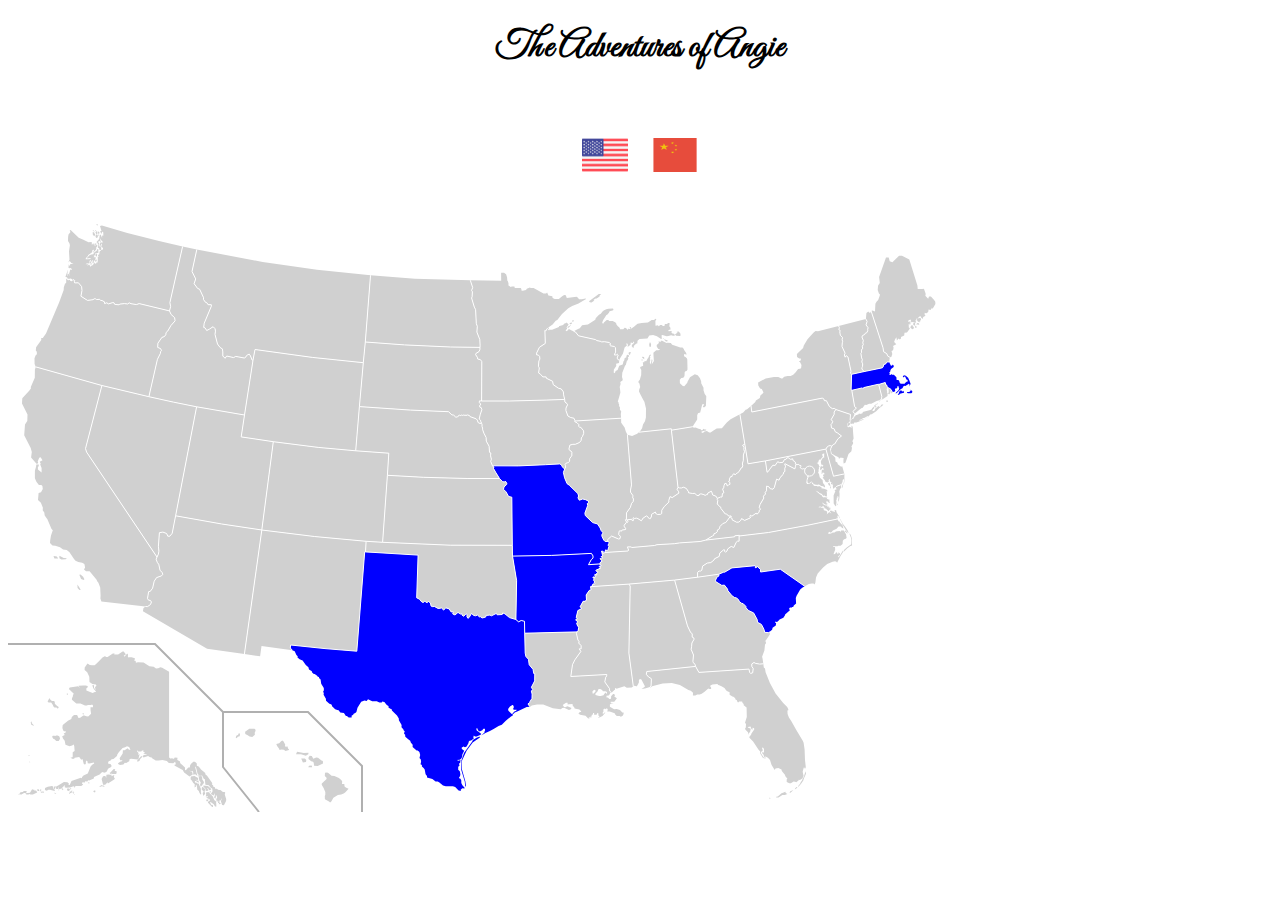
==== commit e038ae27: "Added new states and a font" ====
--- a/america.html
+++ b/america.html
@@ -16,9 +16,21 @@
             text-align: center;
             padding: 25px;
         }
+
+        #title {
+            font-family: 'Great Vibes';
+            text-align: center;
+            font-size: 2.3rem;
+        }
+
     </style>
+        <link rel="preconnect" href="https://fonts.googleapis.com">
+        <link rel="preconnect" href="https://fonts.gstatic.com" crossorigin>
+        <link href="https://fonts.googleapis.com/css2?family=Great+Vibes&display=swap" rel="stylesheet">
 </head>
+
 <body>
+    <h1 id="title">The Adventures of Angie</h1>
     <div class="flag-container">
         <a href="america.html"><img src="united-states.png" class="flag" /></a> <a href="index.html"><img src="flag.png" class="flag" style="height: 36px;
         position: relative;
@@ -39,7 +51,7 @@
       In this example, Kansas, Montana and Pennsylvania are colored blue, and California and Delaware are colored red.
       Place this code in the empty space below. */
       
-      .ar,.mo,.tx {fill: blue;}
+      .ar,.mo,.tx,.sc,.ma {fill: blue;}
       
       </style>
       </defs>
@@ -108,8 +120,9 @@
       <path class="md" d="m 822.9,269.3 0,-1.7 h -.8 l 0,1.8 z m 11.8,-3.9 1.2,-2.2 .1,-2.5 -.6,-.6 -.7,.9 -.2,2.1 -.8,1.4 -.3,1.1 -4.6,1.6 -.7,.8 -1.3,.2 -.4,.9 -1.3,.6 -.3,-2.5 .4,-.7 -.8,-.5 .2,-1.5 -1.6,1 v -2 l 1.2,-.3 -1.9,-.4 -.7,-.8 .4,-1.3 -.8,-.6 -.7,1.6 .5,.8 -.7,.6 -1.1,.5 -2,-1 -.2,-1.2 -1,-1.1 -1.4,-1.7 1.5,-.8 -1,-.6 v -.9 l .6,-1 1.7,-.3 -1.4,-.6 -.1,-.7 -1.3,-.1 -.4,1.1 -.6,.3 .1,-3.4 1,-1 .8,.7 .1,-1.6 -1,-.9 -.9,1.1 -1,1.4 -.6,-1 .2,-2.4 .9,-1 .9,.9 1.2,-.7 -.4,-1.7 -1,1 -.9,-2.1 -.2,-1.7 1.1,-2.4 1.1,-1.4 1.4,-.2 -.5,-.8 .5,-.6 -.3,-.7 .2,-2.1 -1.5,.4 -.8,1.1 1,1.3 -2.6,3.6 -.9,-.4 -.7,.9 -.6,2.2 -1.8,.5 1.3,.6 1.3,1.3 -.2,.7 .9,1.2 -1.1,1 .5,.3 -.5,1.3 v 2.1 l -.5,1.3 .9,1.1 .7,3.4 1.3,1.4 1.6,1.4 .4,2.8 1.6,2 .4,1.4 v 1 h -.7 l -1.5,-1.2 -.4,.2 -1.2,-.2 -1.7,-1.4 -1.4,-.3 -1,.5 -1.2,-.3 -.4,.2 -1.7,-.8 -1,-1 -1,-1.3 -.6,-.2 -.8,.7 -1.6,1.3 -1.1,-.8 -.4,-2.3 .8,-2.1 -.3,-.5 .3,-.4 -.7,-1 1,-.1 1,-.9 .4,-1.8 1.7,-2.6 -2.6,-1.8 -1,1.7 -.6,-.6 h -1 l -.6,-.1 -.4,-.4 .1,-.5 -1.7,-.6 -.8,.3 -1.2,-.1 -.7,-.7 -.5,-.2 -.2,-.7 .6,-.8 v -.9 l -1.2,-.2 -1,-.9 -.9,.1 -1.6,-.3 -.9,-.4 .2,-1.6 -1,-.5 -.2,-.7 h -.7 l -.8,-1.2 .2,-1 -2.6,.4 -2.2,-1.6 -1.4,.3 -.9,1.4 h -1.3 l -1.7,2.9 -3.3,.4 -1.9,-1 -2.6,3.8 -2.2,-.3 -3.1,3.9 -.9,1.6 -1.8,1.6 -1.7,-11.4 60.5,-11.8 7.6,27.1 10.9,-2.3 0,5.3 -.1,3.1 -1,1.8 z m -13.4,-1.8 -1.3,.9 .8,1.8 1.7,.8 -.4,-1.6 z">
       <title>Maryland</title></path>
       
+      <a href="mass.html">
       <path class="ma" d="m 899.9,174.2 h 3.4 l .9,-.6 .1,-1.3 -1.9,-1.8 .4,1 -1.5,1.5 h -2.3 l .1,.8 z m -9,1.8 -1.2,-.6 1,-.8 .6,-2.1 1.2,-1 .8,-.2 .6,.9 1.1,.2 .6,-.6 .5,1.9 -1.3,.3 -2.8,.7 z m -34.9,-23.4 18.4,-3.8 1,-1.5 .3,-1.7 1.9,-.6 .5,-1.1 1.7,-1.1 1.3,.3 1.7,3.3 1,.4 1.1,-1.3 .8,1.3 v 1.1 l -3,2.4 .2,.8 -.9,1 .4,.8 -1.3,.3 .9,1.2 -.8,.7 .6,1 .9,-.2 .3,-.8 1.1,.6 h 1.8 l 2.5,2.6 .2,2.6 1.8,.1 .8,1.1 .6,2 1,.7 h 1.9 l 1.9,-.1 .8,-.9 1.6,-1.2 1.1,-.3 -1.2,-2.1 -.3,.9 -1.5,-3.6 h -.8 l -.4,.9 -1.2,-1 1.3,-1.1 1.8,.4 2.3,2.1 1.3,2.7 1.2,3.3 -1,2.8 v -1.8 l -.7,-1 -3.5,2.3 -.9,-.3 -1.6,1 -.1,1.2 -2.2,1.2 -2,2.1 -2,1.9 h -1.2 l 3.3,-3.3 .5,-1.9 -.5,-.6 -.3,-1.3 -.9,-.1 -.1,1.3 -1,1.2 h -1.2 l -.3,1.1 .4,1.2 -1.2,1.1 -1.1,-.2 -.4,1 -1.4,-3 -1.3,-1.1 -2.6,-1.3 -.6,-2.2 h -.8 l -.7,-2.6 -6.5,2 -.1,-.3 -14.9,3.4 v .7 l -.9,.3 -.5,-.7 -10.5,2.4 -.7,-1 .5,-15 z">
-      <title>Massachusetts</title></path>
+      <title>Massachusetts</title></path></a>
       
       <path class="mi" d="m 663.3,209.8 .1,1.4 21.4,-3.5 .5,-1.2 3.9,-5.9 v -4.3 l .8,-2.1 2.2,-.8 2,-7.8 1,-.5 1,.6 -.2,.6 -1.1,.8 .3,.9 .8,.4 1.9,-1.4 .4,-9.8 -1.6,-2.3 -1.2,-3.7 v -2.5 l -2.3,-4.4 v -1.8 l -1.2,-3.3 -2.3,-3 -2.9,-1 -4.8,3 -2.5,4.6 -.2,.9 -3,3.5 -1.5,-.2 -2.9,-2.8 -.1,-3.4 1.5,-1.9 2,-.2 1.2,-1.7 .2,-4 .8,-.8 1.1,-.1 .9,-1.7 -.2,-9.6 -.3,-1.3 -1.2,-1.2 -1.7,-1 -.1,-1.8 .7,-.6 1.8,.8 -.3,-1.7 -1.9,-2.7 -.7,-1.6 -1.1,-1.1 h -2.2 l -8.1,-2.9 -1.4,-1.7 -3.1,-.3 -1.2,.3 -4.4,-2.3 h -1.4 l .5,1 -2.7,-.1 .1,.6 .6,.6 -2.5,2.1 .1,1.8 1.5,2.3 1.5,.2 v .6 l -1.5,.5 -2.1,-.1 -2.8,2.5 .1,2.5 .4,5.8 -2.2,3.4 .8,-4.5 -.8,-.6 -.9,5.3 -1,-2.3 .5,-2.3 -.5,-1 .6,-1.3 -.6,-1.1 1,-1 v -1.2 l -1.3,.6 -1.3,3.1 -.7,.7 -1.3,2.4 -1.7,-.2 -.1,1.2 h -1.6 l .2,1.5 .2,2 -3,1.2 .1,1.3 1,1.7 -.1,5.2 -1.3,4.4 -1.7,2.5 1.2,1.4 .8,3.5 -1,2.5 -.2,2.1 1.7,3.4 2.5,4.9 1.2,1.9 1.6,6.9 -.1,8.8 -.9,3.9 -2,3.2 -.9,3.7 -2,3 -1.2,1 z m -95.8,-96.8 3,3.8 17,3.8 1.4,1 4,.8 .7,.5 2.8,-.2 4.9,.8 1.4,1.5 -1,1 .8,.8 3.8,.7 1.2,1.2 .1,4.4 -1.3,2.8 2,.1 1,-.8 .9,.8 -1.1,3.1 1,1.6 1.2,.3 .8,-1.8 2.9,-4.6 1.6,-6 2.3,-2 -.5,-1.6 .5,-.9 1,1.6 -.3,2.2 2.9,-2.2 .2,-2.3 2.1,.6 .8,-1.6 .7,.6 -.7,1.5 -1,.5 -1,2 1.4,1.8 1.1,-.5 -.5,-.7 1,-1.5 1.9,-1.7 h .8 l .2,-2.6 2,-1.8 7.9,-.5 1.9,-3.1 3.8,-.3 3.8,1.2 4.2,2.7 .7,-.2 -.2,-3.5 .7,-.2 4.5,1.1 1.5,-.2 2.9,-.7 1.7,.4 1.8,.1 v -1.1 l -.7,-.9 -1.5,-.2 -1.1,-.8 .5,-1.4 -.8,-.3 -2.6,.1 -.1,-1 1.1,-.8 .6,.8 .5,-1.8 -.7,-.7 .7,-.2 -1.4,-1.3 .3,-1.3 .1,-1.9 h -1.3 l -1.5,1 -1.9,.1 -.5,1.8 -1.9,.2 -.3,-1.2 -2.2,.1 -1,1.2 -.7,-.1 -.2,-.8 -2.6,.4 -.1,-4.8 1,-2 -.7,-.1 -1.8,1.1 h -2.2 l -3.8,2.7 -6.2,.3 -4.1,.8 -1.9,1.5 -1.4,1.3 -2.5,1.7 -.3,.8 -.6,-1.7 -1.3,-.6 v .6 l .7,.7 v 1.3 l -1.5,-.6 h -.6 l -.3,1.2 -2,-1.9 -1.3,-.2 -1.3,1.5 -3.2,-.1 -.5,-1.4 -2,-1.9 -1.3,-1.6 v -.7 l -1.1,-1.4 -2.6,-1.2 -3.3,-.1 -1.1,-.9 h -1.4 l -.7,.4 -2.2,2.2 -.7,1.1 -1,-.7 .2,-1 .8,-2.1 3.2,-5 .8,-.2 1.7,-1.9 .7,-1.6 3,-.6 .8,-.6 -.1,-1 -.5,-.5 -4.5,.2 -2,.5 -2.6,1.2 -1.2,1.2 -1.7,2.2 -1.8,1 -3.3,3.4 -.4,1.6 -7.4,4.6 -4,.5 -1.8,.4 -2.3,3 -1.8,.7 -4.4,2.3 z m 100.7,3.8 3.8,.1 .6,-.5 -.2,-2 -1.7,-1.8 -1.9,.1 -.1,.5 1.1,.4 -1.6,.8 -.3,1 -.6,-.6 -.4,.8 z m -75.1,-41.9 -2.3,.2 -2.7,1.9 -7.1,5.3 .8,1 1.8,.3 2.8,-2 -1.1,-.5 2.3,-1.6 h 1 l 3,-1.9 -.1,-.9 z m 41.1,62.8 v 1 l 2.1,1.6 -.2,-2.4 z m -.7,2.8 1.1,.1 v .9 h -1 z m 21.4,-21.3 v .9 l .8,-.2 v -.5 z m 4.7,3.1 -.1,-1.1 -1.6,-.2 -.6,-.4 h -.9 l -.4,.3 .9,.4 1.1,1.1 z m -18,1.2 -.1,1.1 -.3,.7 .2,2.2 .4,.3 .7,.1 .5,-.9 .1,-1.6 -.3,-.6 -.1,-1.1 z">
       <title>Michigan</title></path>
@@ -166,8 +179,9 @@
       <path class="ri" d="m 883.2,170.7 -1.3,-1.1 -2.6,-1.3 -.6,-2.2 h -.8 l -.7,-2.6 -6.5,2 3.2,12.3 -.4,1.1 .4,1.8 5.6,-3.6 .1,-3 -.8,-.8 .4,-.6 -.1,-1.3 -.9,-.7 1.2,-.4 -.9,-1.6 1.8,.7 .3,1.4 .7,1.2 -1.4,-.8 1.1,1.7 -.3,1.2 -.6,-1.1 v 2.5 l .6,-.9 .4,.9 1.3,-1.5 -.2,-2.5 1.4,3.1 1,-.9 z m -4.7,12.2 h .9 l .5,-.6 -.8,-1.3 -.7,.7 z">
       <title>Rhode Island</title></path>
       
+      <a href="scarolina.html">
       <path class="sc" d="m 772.3,350.2 -19.7,2.8 -.1,-2.6 -3.3,-3 -1.2,1.5 -.7,-.3 .2,-1.4 -.4,-.5 -23.2,2.2 -7.3,4.3 -1.3,.1 -4.4,1.9 -.1,1.9 -1.9,1 -1.4,3.2 .2,1.3 6.1,3.8 2.6,-.3 3.1,4 .4,1.7 4.2,5.1 2.6,1.7 1.4,.2 2.2,1.6 1.1,2.2 2,1.6 1.8,.5 2.7,2.7 .1,1.4 2.6,2.8 5,2.3 3.6,6.7 .3,2.7 3.9,2.1 2.5,4.8 .8,3.1 4.2,.4 .8,-1.5 h .6 l 1.8,-1.5 .5,-2 3.2,-2.1 .3,-2.4 -1.2,-.9 .8,-.7 .8,.4 1.3,-.4 1.8,-2.1 3.8,-1.8 1.6,-2.4 .1,-.7 4.8,-4.4 -.1,-.5 -.9,-.8 1.1,-1.5 h .8 l .4,.5 .7,-.8 h 1.3 l .6,-1.5 2.3,-2.1 -.3,-5.4 .8,-2.3 3.6,-6.2 2.4,-2.2 2.2,-1.1 z">
-      <title>South Carolina</title></path>
+      <title>South Carolina</title></path></a>
       
       <path class="sd" d="m 396.5,125.9 46,2.1 29.5,.4 -.1,2.2 -.9,2 -3.1,1.9 -.3,1.2 1.7,2.5 .4,1.8 2.6,.6 1.5,1.9 -.2,39.5 -2.2,-.1 -.1,1.6 1.3,1.5 -.1,1.1 -1,.5 .4,1.6 1.3,.4 .7,2 -1.7,5.1 -1,4.3 1.3,1.2 .3,1.3 .7,1.7 -1.5,.2 -1.8,-.7 -.9,-2.6 -1.2,-1.3 -6.1,-2.2 -.6,-1.1 -2,-.6 -1.4,.6 -1,-.5 -.9,.4 -.7,-.4 -.9,.4 -.7,-.5 -1,.7 -1.5,-.6 -1.8,2 -1.8,.1 -2.1,-2 -1.7,-.2 -3.4,-3.2 -38,-1.6 -51.1,-3.5 3.9,-43.9 2,-20.7 z">
       <title>South Dakota</title></path>
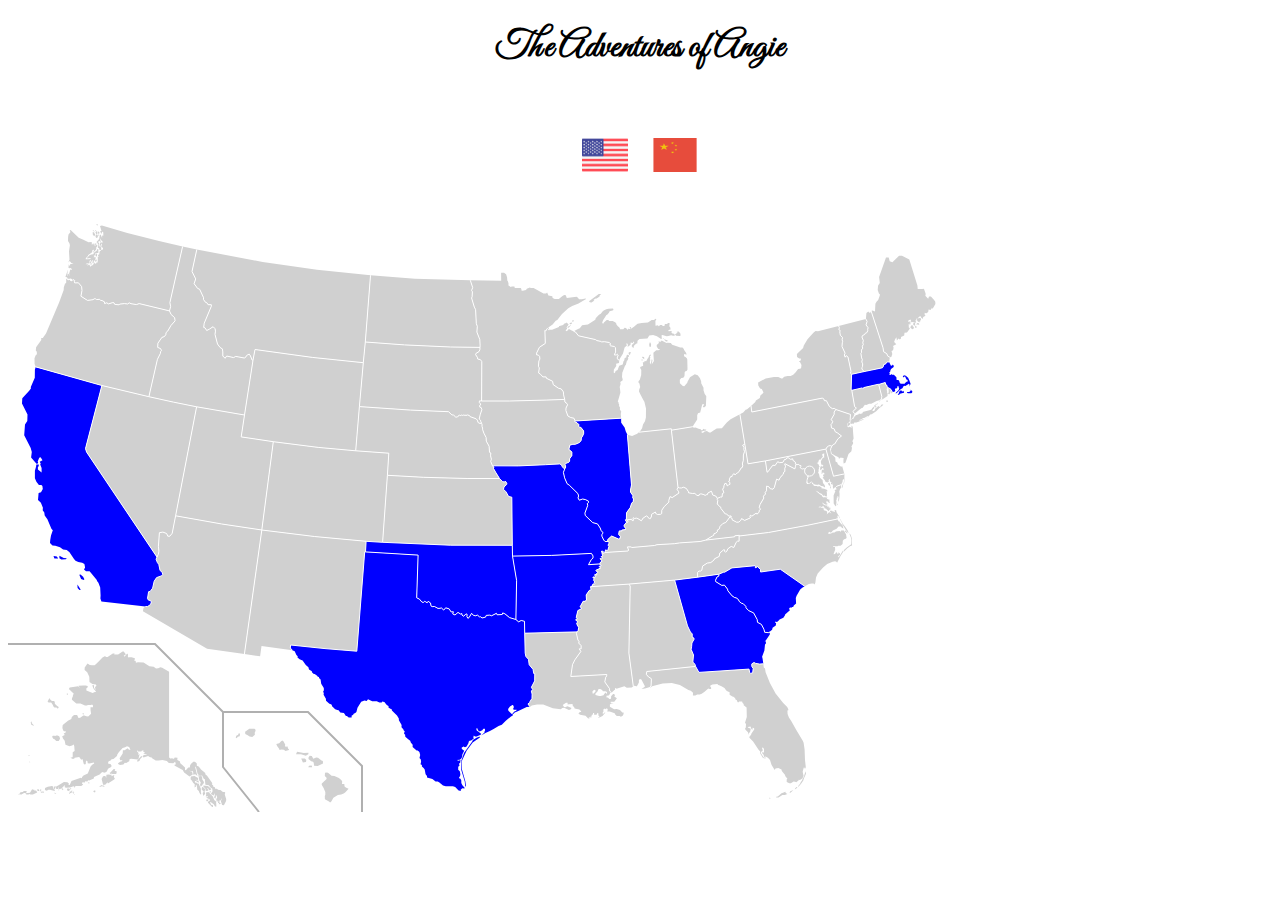
==== commit 327000c6: "Added more states, fixed titles" ====
--- a/america.html
+++ b/america.html
@@ -4,7 +4,7 @@
     <meta charset="UTF-8">
     <meta http-equiv="X-UA-Compatible" content="IE=edge">
     <meta name="viewport" content="width=device-width, initial-scale=1.0">
-    <title>Document</title>
+    <title>The Adventures of Angie</title>
     <style>
         .flag {
             height: 50px;
@@ -51,7 +51,7 @@
       In this example, Kansas, Montana and Pennsylvania are colored blue, and California and Delaware are colored red.
       Place this code in the empty space below. */
       
-      .ar,.mo,.tx,.sc,.ma {fill: blue;}
+      .ar,.mo,.tx,.sc,.ma,.ok,.ga,.il,.ca {fill: blue;}
       
       </style>
       </defs>
@@ -71,8 +71,9 @@
       <path class="ar" d="m 584.2,367 .9,-2.2 1.2,.5 .7,-1 -.8,-.7 .3,-1.5 -1.1,-.9 .6,-1 -.1,-1.5 -1.1,-.1 .8,-.8 1.3,.8 .3,-1.4 -.4,-1.1 .1,-.7 2,.6 -.4,-1.5 1.6,-1.3 -.5,-.9 -1.1,.1 -.6,-.9 .9,-.9 1.6,-.2 .5,-.8 1.4,-.2 -.1,-.8 -.9,-.9 v -.5 h 1.5 l .4,-.7 -1.4,-1 -.1,-.6 -11.2,.8 2.8,-5.1 1.7,-1.5 v -2.2 l -1.6,-2.5 -39.8,2 -39.1,.7 4.1,24.4 -.7,39 2.6,2.3 2.8,-1.3 3.2,.8 .2,11.9 52.3,-1.3 1.2,-1.5 .5,-3 -1.5,-2.3 -.5,-2.2 .9,-.7 v -.8 l -1.7,-1.1 -.1,-.7 1.6,-.9 -1.2,-1.1 1.7,-7.1 3.4,-1.6 v -.8 l -1.1,-1.4 2.9,-5.4 h 1.9 l 1.5,-1.2 -.3,-5.2 3.1,-4.5 1.8,-.6 -.5,-3.1 z">
       <title>Arkansas</title></path></a>
       
+      <a href="california.html">
       <path class="ca" d="m 69.4,365.6 3.4,5.2 -1.4,.1 -1.8,-1.9 z m 1.9,-9.8 1.8,4.1 2.6,1 .7,-.6 -1.3,-2.5 -2.6,-2.4 z m -19.9,-19 v 2.4 l 2,1.2 4.4,-.2 1,-1 -3.1,-.2 z m -5.9,.1 3.3,.5 1.4,2.2 h -3.8 z m 47.9,45.5 -1,-3 .2,-3 -.4,-7.9 -1.8,-4.8 -1.2,-1.4 -.6,-1.5 -7,-8.6 -3.6,.1 -2,-1.9 1.1,-1.8 -.7,-3.7 -2.2,-1.2 -3.9,-.6 -2.8,-1.3 -1.5,-1.9 -4.5,-6.6 -2.7,-2.2 -3.7,-.5 -3.1,-2.3 -4.7,-1.5 -2.8,-.3 -2.5,-2.5 .2,-2.8 .8,-4.8 1.8,-5.1 -1.4,-1.6 -4,-9.4 -2.7,-3.7 -.4,-3 -1.6,-2.3 .2,-2.5 -2,-5 -2.9,-2.7 .6,-7.1 2.4,-.8 1.8,-3.1 -.4,-3.2 -1,-.9 h -2.5 l -2.5,-3.3 -1.5,-3.5 v -7.5 l 1.2,-4.2 .2,-2.1 2.5,.2 -.1,1.6 -.8,.7 v 2.5 l 3.7,3.2 v -4.7 l -1.4,-3.4 .5,-1.1 -1,-1.7 2.8,-1.5 -1.9,-3 -1.4,.5 -1.5,3.8 .5,1.3 -.8,1 -.9,-.1 -5.4,-6.1 .7,-5.6 -1.1,-3.9 -6.5,-12.8 .8,-10.7 2.3,-3.6 .2,-6.4 -5.5,-11.1 .3,-5.2 6.9,-7.5 1.7,-2.4 -.1,-1.4 4,-9.2 .1,-8.4 .9,-2.5 66.1,18.6 -16.4,63.1 1.1,3.5 70.4,105 -.9,2.1 1.3,3.4 1.4,1.8 1.2,5.8 2.3,2.5 .4,1.9 -1.3,1.3 -4.8,1.7 -2.4,3.6 -1.6,7 -2.4,3.2 -1.6,.3 -1.1,6.9 1.1,1.6 1.8,.2 1,1.6 -.8,2.4 -3,2.2 -2.2,-.1 z">
-      <title>California</title></path>
+      <title>California</title></path></a>
       
       <path class="co" d="m 374.6,323.3 -16.5,-1 -51.7,-4.8 -52.6,-6.5 11.5,-88.3 44.9,5.7 37.5,3.4 33.1,2.4 -1.4,22.1 z">
       <title>Colorado</title></path>
@@ -86,8 +87,9 @@
       <path class="fl" d="m 751.7,445.1 -4,-.7 -1.7,-.9 -2.2,1.4 v 2.5 l 1.4,2.1 -.5,4.3 -2.1,.6 -1,-1.1 -.6,-3.2 -50.1,3.3 -3.3,-6 -48.8,5.1 -.5,2.9 2.5,2.8 1.7,.7 .9,1.2 -.4,7.3 -1.1,.6 .5,.4 1,-.3 .7,-.8 10.5,-2.7 9.2,-.5 8.1,1.9 8.5,5 2.4,.8 2.2,2 -.1,2.7 h 2.4 l 1.9,-1 2.5,.1 2,-.8 2.9,-2 3.1,-2.9 1.1,-.4 .6,.5 h 1.4 l .5,-.8 -.5,-1.2 -.6,-.6 .2,-.8 2,-1.1 5,-.4 .8,1 1,.1 2.3,1 3,1.8 1.2,1.7 1.1,1.2 2.8,1.4 v 2.4 l 2.8,1.9 1,.1 1.6,1.4 .7,1.6 1,.2 .8,2.1 .7,.6 1,-1.1 2.9,.1 .5,1.4 1.1,.9 v 1.3 l 2.9,2.2 .2,9.6 -1.8,5.8 1,1.2 -.2,3.4 -.8,1.4 .7,1.2 2.3,2.3 .3,1.5 .8,1 -.4,-1.9 1.3,-.6 .8,-3.6 -3,-1.2 .1,-.6 2.6,-.4 .9,2.6 1.1,.6 .1,-2 1.1,.3 .6,.8 -.1,.7 -2.9,4.2 -.2,1.1 -1.7,1.9 v 1.1 l 3.7,3.8 5.3,7.9 1.8,2.1 v 1.8 l 2.8,4.6 2.3,.6 .7,-1.2 -2.1,.3 -3,-4.5 .2,-1.4 1.5,-.8 v -1.5 l -.6,-1.3 .9,-.9 .4,.9 .7,.5 v 4 l -1.2,-.6 -.8,.9 1.4,1.6 1,2.6 1.2,-.6 2.3,1.2 2.1,2.2 1.6,5.1 3.1,4.8 .8,-1.3 2.8,-.5 3.2,1.3 .3,1.7 3.3,3.8 .1,1.1 2.2,2.7 -.7,.5 v 2.7 l 2.7,1.4 h 1.5 l 2.7,-1.8 1.5,.3 1.1,.4 2.3,-1.7 .2,-.7 1.2,.3 2.4,-1.7 1.3,-2.3 -.7,-3.2 -.2,-1.3 1.1,-4 .6,-.2 .6,1.6 .8,-1.8 -.8,-7.2 -.4,-10.5 -1,-6.8 -.7,-1.7 -6.6,-11.1 -5.2,-9.1 -2.2,-3.3 -1.3,-3.6 -.2,-3.4 .9,-.3 v -.9 l -1.1,-2.2 -4,-4 -7.6,-9.7 -5.7,-10.4 -4.3,-10.7 -.6,-3.7 -1.2,-1 -.5,-3.8 z m 9.2,134.5 1.7,-.1 -.7,-1 z m 7.3,-1.1 v -.7 l 1.6,-.2 3.7,-3.3 1.5,-.6 2.4,-.9 .3,1.3 1.7,.8 -2.6,1.2 h -2.4 l -3.9,2.5 z m 17.2,-7.6 -3,1.4 -1,1.3 1.1,.1 z m 3.8,-2.9 -1.1,.3 -1.4,2 1.1,-.2 1.5,-1.6 z m 8.3,-15.7 -1.7,5.6 -.8,1 -1,2.6 -1.2,1.6 -.7,1.7 -1.9,2.2 v .9 l 2.7,-2.8 2.4,-3.5 .6,-2 2.1,-4.9 z">
       <title>Florida</title></path>
       
+      <a href="georgia.html">
       <path class="ga" d="m 761.8,414.1 v 1.4 l -4.2,6.2 -1.2,.2 1.5,.5 v 2 l -.9,1.1 -.6,6 -2.3,6.2 .5,2 .7,5.1 -3.6,.3 -4,-.7 -1.7,-.9 -2.2,1.4 v 2.5 l 1.4,2.1 -.5,4.3 -2.1,.6 -1,-1.1 -.6,-3.2 -50.1,3.3 -3.3,-6 -.7,-2.2 -1.5,-1.5 -.5,-1.4 .6,-6.3 -2.4,-5.7 .5,-2.6 .3,-3.7 2.2,-3.8 -.2,-1.1 -1.7,-1 v -3.2 l -1.8,-1.9 -2.9,-6.1 -12.9,-45.8 22.9,-2.9 21.4,-3 -.1,1.9 -1.9,1 -1.4,3.2 .2,1.3 6.1,3.8 2.6,-.3 3.1,4 .4,1.7 4.2,5.1 2.6,1.7 1.4,.2 2.2,1.6 1.1,2.2 2,1.6 1.8,.5 2.7,2.7 .1,1.4 2.6,2.8 5,2.3 3.6,6.7 .3,2.7 3.9,2.1 2.5,4.8 .8,3.1 4.2,.4 z">
-      <title>Georgia</title></path>
+      <title>Georgia</title></path></a>
       
       <!-- Hawaii is shown in the same scale as the contiguous United States. The Northwestern Hawaiian Islands are not shown. -->
       <path class="hi" d="m 317,553.7 -.2,3.2 1.7,1.9 .1,1.2 -4.8,4.5 -.1,1.2 1.9,3.2 1.7,4.2 v 2.6 l -.5,1.2 .1,3.4 4.1,2.1 1.1,1.1 1.2,-1.1 2.1,-3.6 4.5,-2.9 3.3,-.5 2.5,-1 1.7,-1.2 3.2,-3.5 -2.8,-1.1 -1.4,-1.4 .1,-1.7 -.5,-.6 h -2 l .2,-2.5 -.7,-1.2 -2.6,-2.3 -4.5,-1.9 -2.8,-.2 -3.3,-2.7 -1.2,-.6 z m -15.3,-17 -1.1,1.5 -.1,1.7 2.7,2.4 1.9,.5 .6,1 .4,3 3.6,.2 5.3,-2.6 -.1,-2.5 -1.4,-.5 -3.5,-2.6 -1.8,-.3 -2.9,1.3 -1.5,-2.7 z m -1.5,11.5 .9,-1.4 2.5,-.3 .6,1.8 z m -7,-8.7 1.7,4 3.1,-.6 .3,-2 -1.4,-1.5 z m -4.1,-6.7 -1.1,2.4 h 5 l 4.8,1.6 2.5,-1.6 .2,-1.5 -4.8,.2 z m -16,-10.6 -1.9,2.1 -2.9,.6 .8,2.2 2.2,2.8 .1,1 2.1,-.3 2.3,.1 1.7,1.2 3.5,-.8 v -.7 l -1,-.8 -.5,-2.1 -.8,-.3 -.5,1 -1.2,-1.3 .2,-1.4 -1.8,-3.3 -1.1,-.7 z m -31.8,-12.4 -4.2,2.9 .2,2.3 2.4,1.2 1.9,1.3 2.7,.4 2.6,-2.2 -.2,-1.9 .8,-1.7 v -1.4 l -1,-.9 z m -10.8,4.8 -.3,1.2 -1.9,.9 -.6,1.8 1,.8 1.1,-1.5 1.9,-.6 .4,-2.6 z">
@@ -96,8 +98,9 @@
       <path class="id" d="m 165.3,183.1 -24.4,-5.4 8.5,-37.3 2.9,-5.8 .4,-2.1 .8,-.9 -.9,-2 -2.9,-1.2 .2,-4.2 4,-5.8 2.5,-.8 1.6,-2.3 -.1,-1.6 1.8,-1.6 3.2,-5.5 4.2,-4.8 -.5,-3.2 -3.5,-3.1 -1.6,-3.6 1.1,-4.3 -.7,-4 12.7,-56.1 14.2,3 -4.8,22 3.7,7.4 -1.6,4.8 3.6,4.8 1.9,.7 3.9,8.3 v 2.1 l 2.3,3 h .9 l 1.4,2.1 h 3.2 v 1.6 l -7.1,17 -.5,4.1 1.4,.5 1.6,2.6 2.8,-1.4 3.6,-2.4 1.9,1.9 .5,2.5 -.5,3.2 2.5,9.7 2.6,3.5 2.3,1.4 .4,3 v 4.1 l 2.3,2.3 1.6,-2.3 6.9,1.6 2.1,-1.2 9,1.7 2.8,-3.3 1.8,-.6 1.2,1.8 1.6,4.1 .9,.1 -8.5,54.8 -47.9,-8.2 z">
       <title>Idaho</title></path>
       
+      <a href="illinois.html">
       <path class="il" d="m 623.5,265.9 -1,5.2 v 2 l 2.4,3.5 v .7 l -.3,.9 .9,1.9 -.3,2.4 -1.6,1.8 -1.3,4.2 -3.8,5.3 -.1,7 h -1 l .9,1.9 v .9 l -2.2,2.7 .1,1.1 1.5,2.2 -.1,.9 -3.7,.6 -.6,1.2 -1.2,-.6 -1,.5 -.4,3.3 1.7,1.8 -.4,2.4 -1.5,.3 -6.9,-3 -4,3.7 .3,1.8 h -2.8 l -1.4,-1.5 -1.8,-3.8 v -1.9 l .8,-.6 .1,-1.3 -1.7,-1.9 -.9,-2.5 -2.7,-4.1 -4.8,-1.3 -7.4,-7.1 -.4,-2.4 2.8,-7.6 -.4,-1.9 1.2,-1.1 v -1.3 l -2.8,-1.5 -3,-.7 -3.4,1.2 -1.3,-2.3 .6,-1.9 -.7,-2.4 -8.6,-8.4 -2.2,-1.5 -2.5,-5.9 -1.2,-5.4 1.4,-3.7 .7,-.7 .1,-2.3 -.7,-.9 1,-1.5 1.8,-.6 .9,-.3 1,-1.2 v -2.4 l 1.7,-2.4 .5,-.5 .1,-3.5 -.9,-1.4 -1,-.3 -1.1,-1.6 1,-4 3,-.8 h 2.4 l 4.2,-1.8 1.7,-2.2 .1,-2.4 1.1,-1.3 1.3,-3.2 -.1,-2.6 -2.8,-3.5 h -1.2 l -.9,-1.1 .2,-1.6 -1.7,-1.7 -2.5,-1.3 .5,-.6 45.9,-2.8 .1,4.6 3.4,4.6 1.2,4.1 1.6,3.2 z">
-      <title>Illinois</title></path>
+      <title>Illinois</title></path></a>
       
       <path class="in" d="m 629.2,214.8 -5.1,2.3 -4.7,-1.4 4.1,50.2 -1,5.2 v 2 l 2.4,3.5 v .7 l -.3,.9 .9,1.9 -.3,2.4 -1.6,1.8 -1.3,4.2 -3.8,5.3 -.1,7 h -1 l .9,1.9 1.1,.8 .6,-1 -.7,-1.7 4.6,-.5 .2,1.2 1.1,.2 .4,-.9 -.6,-1.3 .3,-.8 1.3,.8 1.7,-.4 1.7,.6 3.4,2.1 1.8,-2.8 3.5,-2.2 3,3.3 1.6,-2.1 .3,-2.7 3.8,-2.3 .2,1.3 1.9,1.2 3,-.2 1.2,-.7 .1,-3.4 2.5,-3.7 4.6,-4.4 -.1,-1.7 1.2,-3.8 2.2,1 6.7,-4.5 -.4,-1.7 -1.5,-2.1 1,-1.9 -6.6,-57.2 -.1,-1.4 -32.4,3.4 z">
       <title>Indiana</title></path>
@@ -167,8 +170,9 @@
       <path class="oh" d="m 685.7,208.8 1.9,-.4 3,1.3 2.1,.6 .7,.9 h 1 l 1,-1.5 1.3,.8 h 1.5 l -.1,1 -3.1,.5 -2,1.1 1.9,.8 1.6,-1.5 2.4,-.4 2.2,1.5 1.5,-.1 2.5,-1.7 3.6,-2.1 5.2,-.3 4.9,-5.9 3.8,-3.1 9.3,-5.1 4.9,29.9 -2.2,1.2 1.4,2.1 -.1,2.2 .6,2 -1.1,3.4 -.1,5.4 -1,3.6 .5,1.1 -.4,2.2 -1.1,.5 -2,3.3 -1.8,2 h -.6 l -1.8,1.7 -1.3,-1.2 -1.5,1.8 -.3,1.2 h -1.3 l -1.3,2.2 .1,2.1 -1,.5 1.4,1.1 v 1.9 l -1,.2 -.7,.8 -1,.5 -.6,-2.1 -1.6,-.5 -1,2.3 -.3,2.2 -1.1,1.3 1.3,3.6 -1.5,.8 -.4,3.5 h -1.5 l -3.2,1.4 -1.2,-2.1 -3.5,-1.4 -.8,-2.9 -.5,-.8 -3.4,1.8 -.6,1.7 h -.9 l -1.3,.7 -1.2,-.8 -3,-.8 -1.9,.8 v 1 l -2.2,-.2 -1.9,-2.1 -2.3,.2 -4.1,-.7 v -1 l -2.2,-3.4 -2.9,-1.2 -1.9,.8 -2.2,-.1 -1.3,-.5 -6.6,-57.2 21.4,-3.5 z">
       <title>Ohio</title></path>
       
+      <a href="oklahoma.html">
       <path class="ok" d="m 501.5,398.6 -4.6,-3.8 -2.2,-.9 -.5,1.6 -5.1,.3 -.6,-1.5 -5,2.5 -1.6,-.7 -3.7,.3 -.6,1.7 -3.6,.9 -1.3,-1.2 -1.2,.1 -2,-1.8 -2.1,.7 -2,-.5 -1.8,-2 -2.5,4.2 -1.2,.8 -1,-1.8 .3,-2 -1.2,-.7 -2.3,2.5 -1.7,-1.2 -.1,-1.5 -1.3,.5 -2.6,-1.7 -3,2.6 -2.3,-1.1 .7,-2.1 -2.3,.1 -1.9,-3 -3.5,-1.1 -2,2.3 -2.3,-2.2 -1.4,.4 -2,.1 -3.5,-1.9 -2.3,.1 -1.2,-.7 -.5,-2.9 -2.3,-1.7 -1.1,1.5 -1.4,-1 -1.2,-.4 -1.1,1 -1.5,-.3 -2.5,-3 -2.7,-1.3 1.4,-42.7 -52.6,-3.2 .6,-10.6 16.5,1 67.7,2.9 62,.1 .2,10.8 4.1,24.4 -.7,39 z">
-      <title>Oklahoma</title></path>
+      <title>Oklahoma</title></path></a>
       
       <path class="or" d="m 93.9,166.5 47,11.2 8.5,-37.3 2.9,-5.8 .4,-2.1 .8,-.9 -.9,-2 -2.9,-1.2 .2,-4.2 4,-5.8 2.5,-.8 1.6,-2.3 -.1,-1.6 1.8,-1.6 3.2,-5.5 4.2,-4.8 -.5,-3.2 -3.5,-3.1 -1.6,-3.6 -30.3,-7.3 -2.8,1 -5.4,-.9 -1.8,-.9 -1.5,1.2 -3.3,-.4 -4.5,.5 -.9,.7 -4.2,-.4 -.8,-1.6 -1.2,-.2 -4.4,1.3 -1.6,-1.1 -2.2,.8 -.2,-1.8 -2.3,-1.2 -1.5,-.2 -1,-1.1 -3,.3 -1.2,-.8 h -1.2 l -1.2,.9 -5.5,.7 -6.6,-4.2 1.1,-5.6 -.4,-4.1 -3.2,-3.7 -3.7,.1 -.4,-1.1 .4,-1.2 -.7,-.8 -1,.1 -1.1,1.3 -1.5,-.2 -.5,-1.1 -1,-.1 -.7,.6 -2,-1.9 v 4.3 l -1.3,1.3 -1.1,3.5 -.1,2.3 -4.5,12.3 -13.2,31.3 -3.2,4.6 -1.6,-.1 .1,2.1 -5.2,7.1 -.3,3.3 1,1.3 .1,2.4 -1.2,1.1 -1.2,3 .1,5.7 1.2,2.9 z">
       <title>Oregon</title></path>
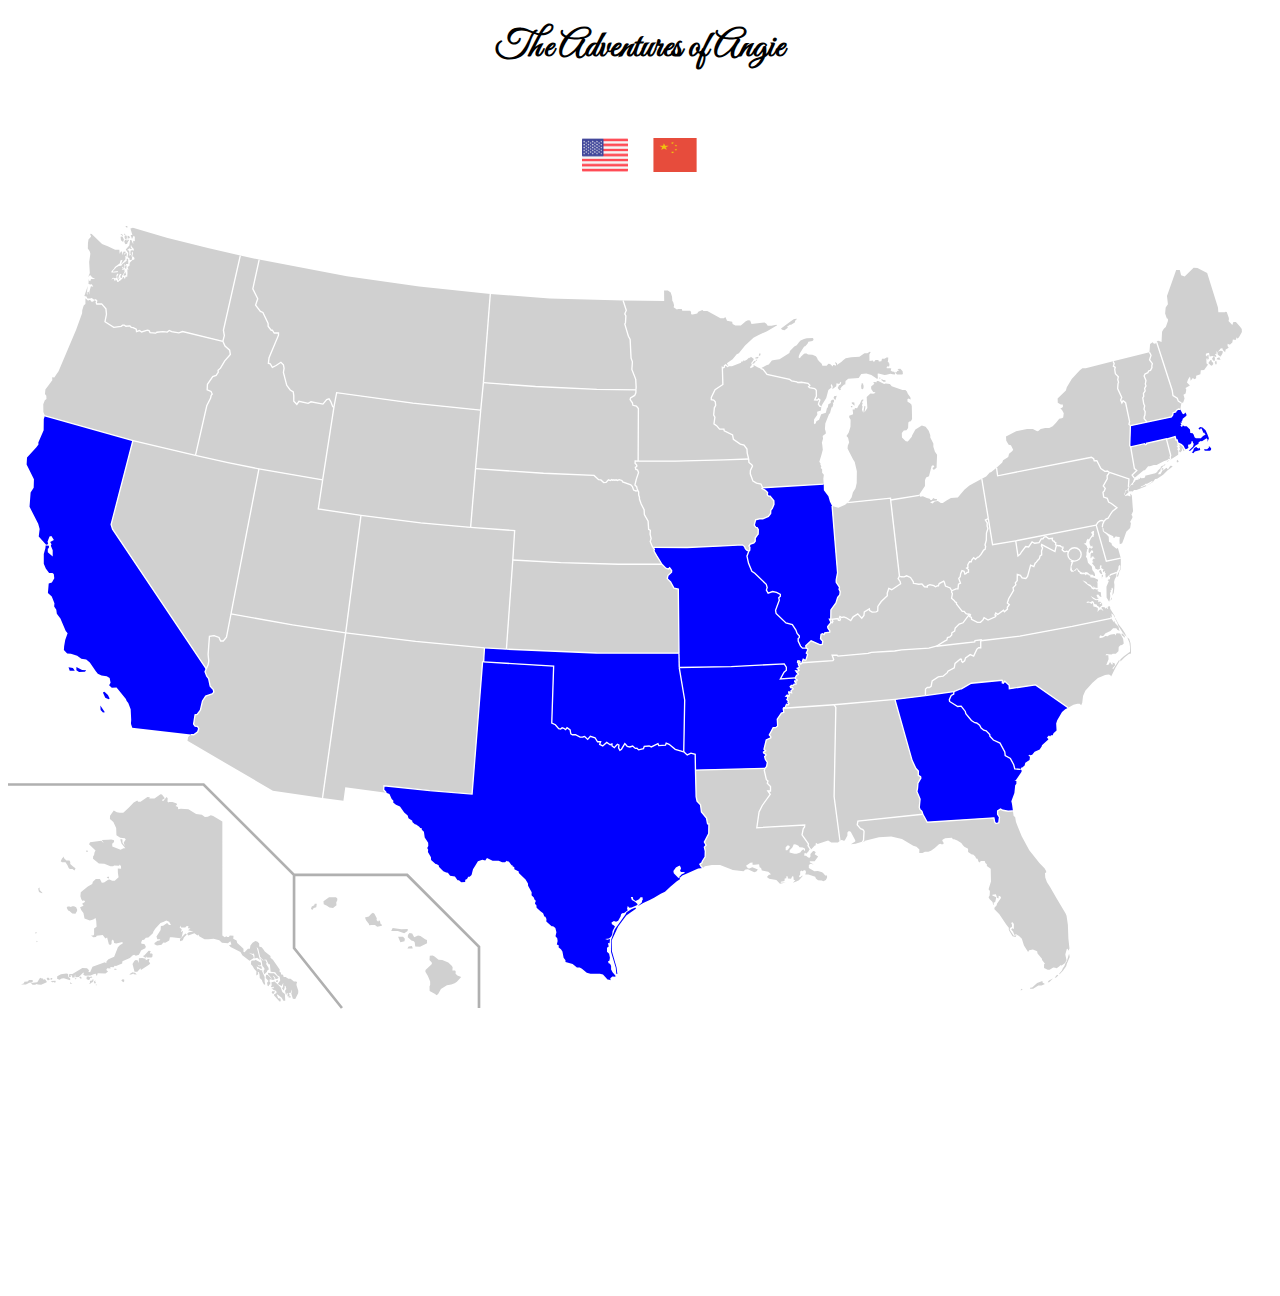
==== commit 6aaa23da: "Made mobile responsive" ====
--- a/america.html
+++ b/america.html
@@ -36,7 +36,7 @@
         position: relative;
         top: -7px;" /></a>
         </div>
-    <svg xmlns="http://www.w3.org/2000/svg" width="959" height="593">
+    <svg xmlns="http://www.w3.org/2000/svg" viewBox="0 0 950 800">
         <title>Blank map of the United States, territories not included</title>
       <defs>
       <style type="text/css">
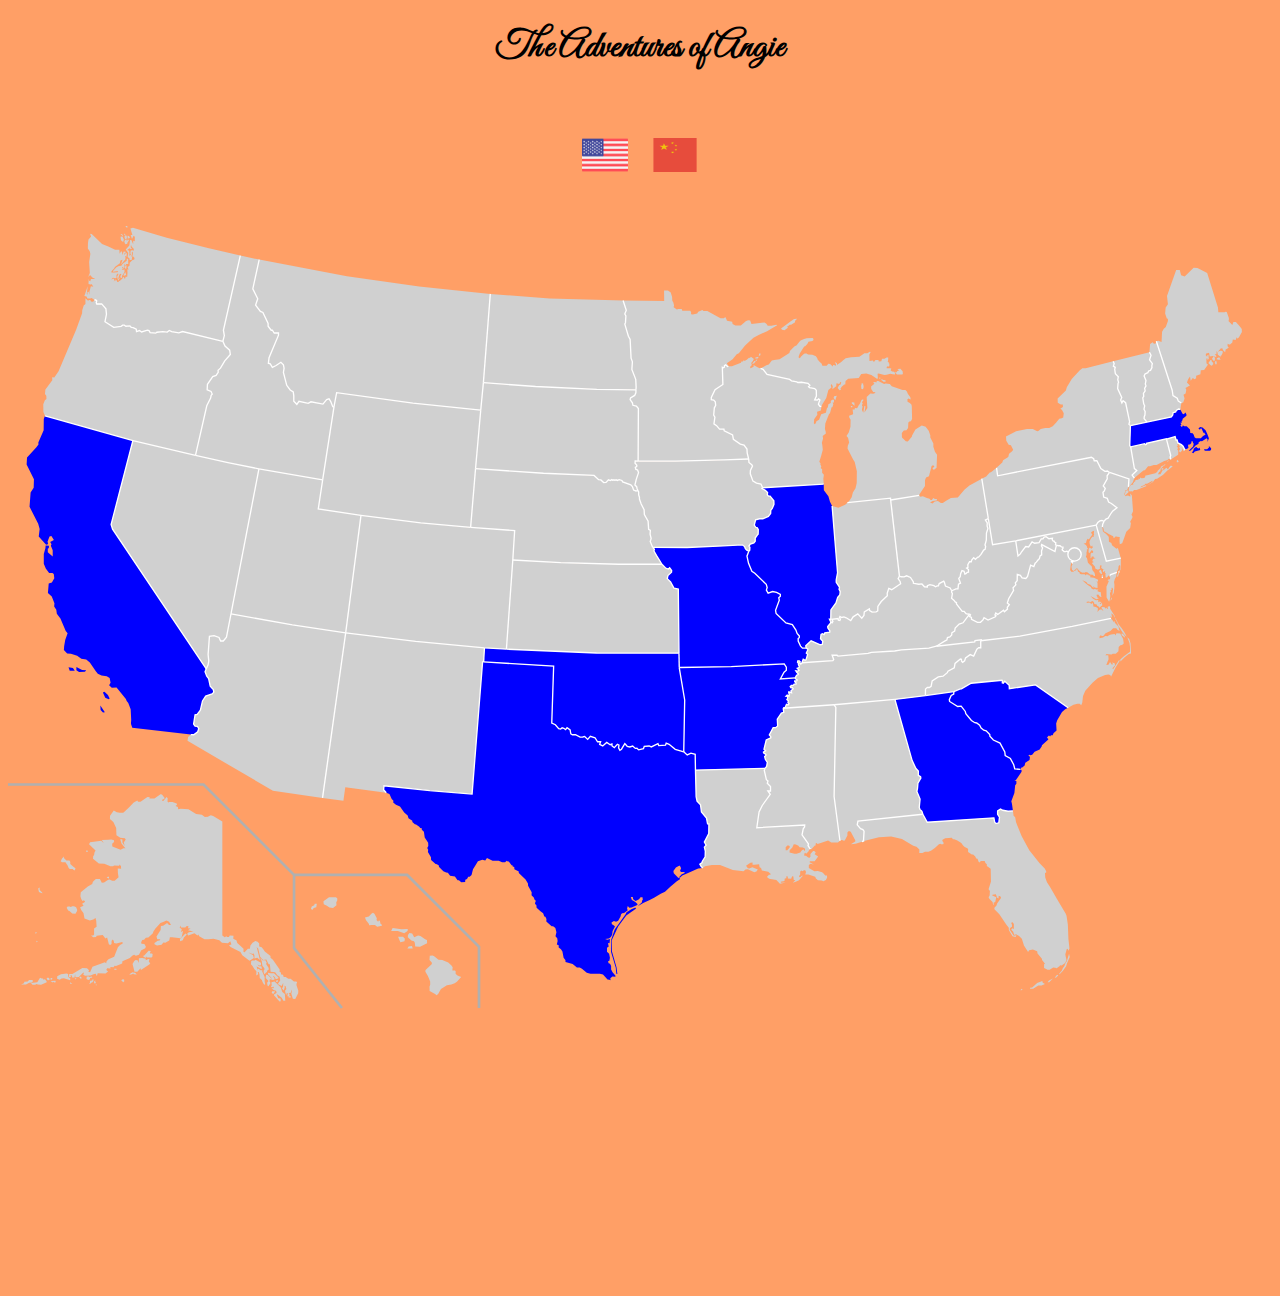
==== commit 1c4cb034: "Improved design" ====
--- a/america.html
+++ b/america.html
@@ -27,6 +27,7 @@
         <link rel="preconnect" href="https://fonts.googleapis.com">
         <link rel="preconnect" href="https://fonts.gstatic.com" crossorigin>
         <link href="https://fonts.googleapis.com/css2?family=Great+Vibes&display=swap" rel="stylesheet">
+        <link href="styles.css" rel="stylesheet" />
 </head>
 
 <body>
--- a/styles.css
+++ b/styles.css
@@ -0,0 +1,54 @@
+html {
+    background-color: #FF9F66;
+}
+
+.main-pic-box img {
+    position: relative;
+    top: 4px;
+    max-width: 100%;
+    border-radius: 50px;
+    opacity: 65%;
+    margin: 0;
+}
+
+.main-pic-box img:hover {
+    opacity: 25%;
+}
+
+.head-text {
+    top: 3%;
+    left: 8%;
+    position: absolute;
+    z-index: 1;
+    color: white;
+    font-size: 22px;
+}
+
+.main-pic-box p {
+    position: absolute;
+    z-index: 1;
+    color: white;
+    font-size: 18px;
+    margin-left: 15%;
+    max-width: 75%;
+    margin-top: 13%;
+}
+
+.hidden {
+    visibility: hidden;
+}
+
+.main-pic-box {
+    margin: 9%;
+    position: relative;
+    width: fit-content;
+    height: fit-content;
+    max-width: 100%;
+    border-radius: 50px;
+    border: 2px solid black;
+    background: rgb(2,0,36);
+    background: linear-gradient(180deg, rgba(2,0,36,1) 19%, rgba(255,255,255,1) 100%);
+    -webkit-box-shadow: 10px 10px 5px 0px rgba(0,0,0,0.75);
+    -moz-box-shadow: 10px 10px 5px 0px rgba(0,0,0,0.75);
+    box-shadow: 10px 10px 5px 0px rgba(0,0,0,0.75);
+}